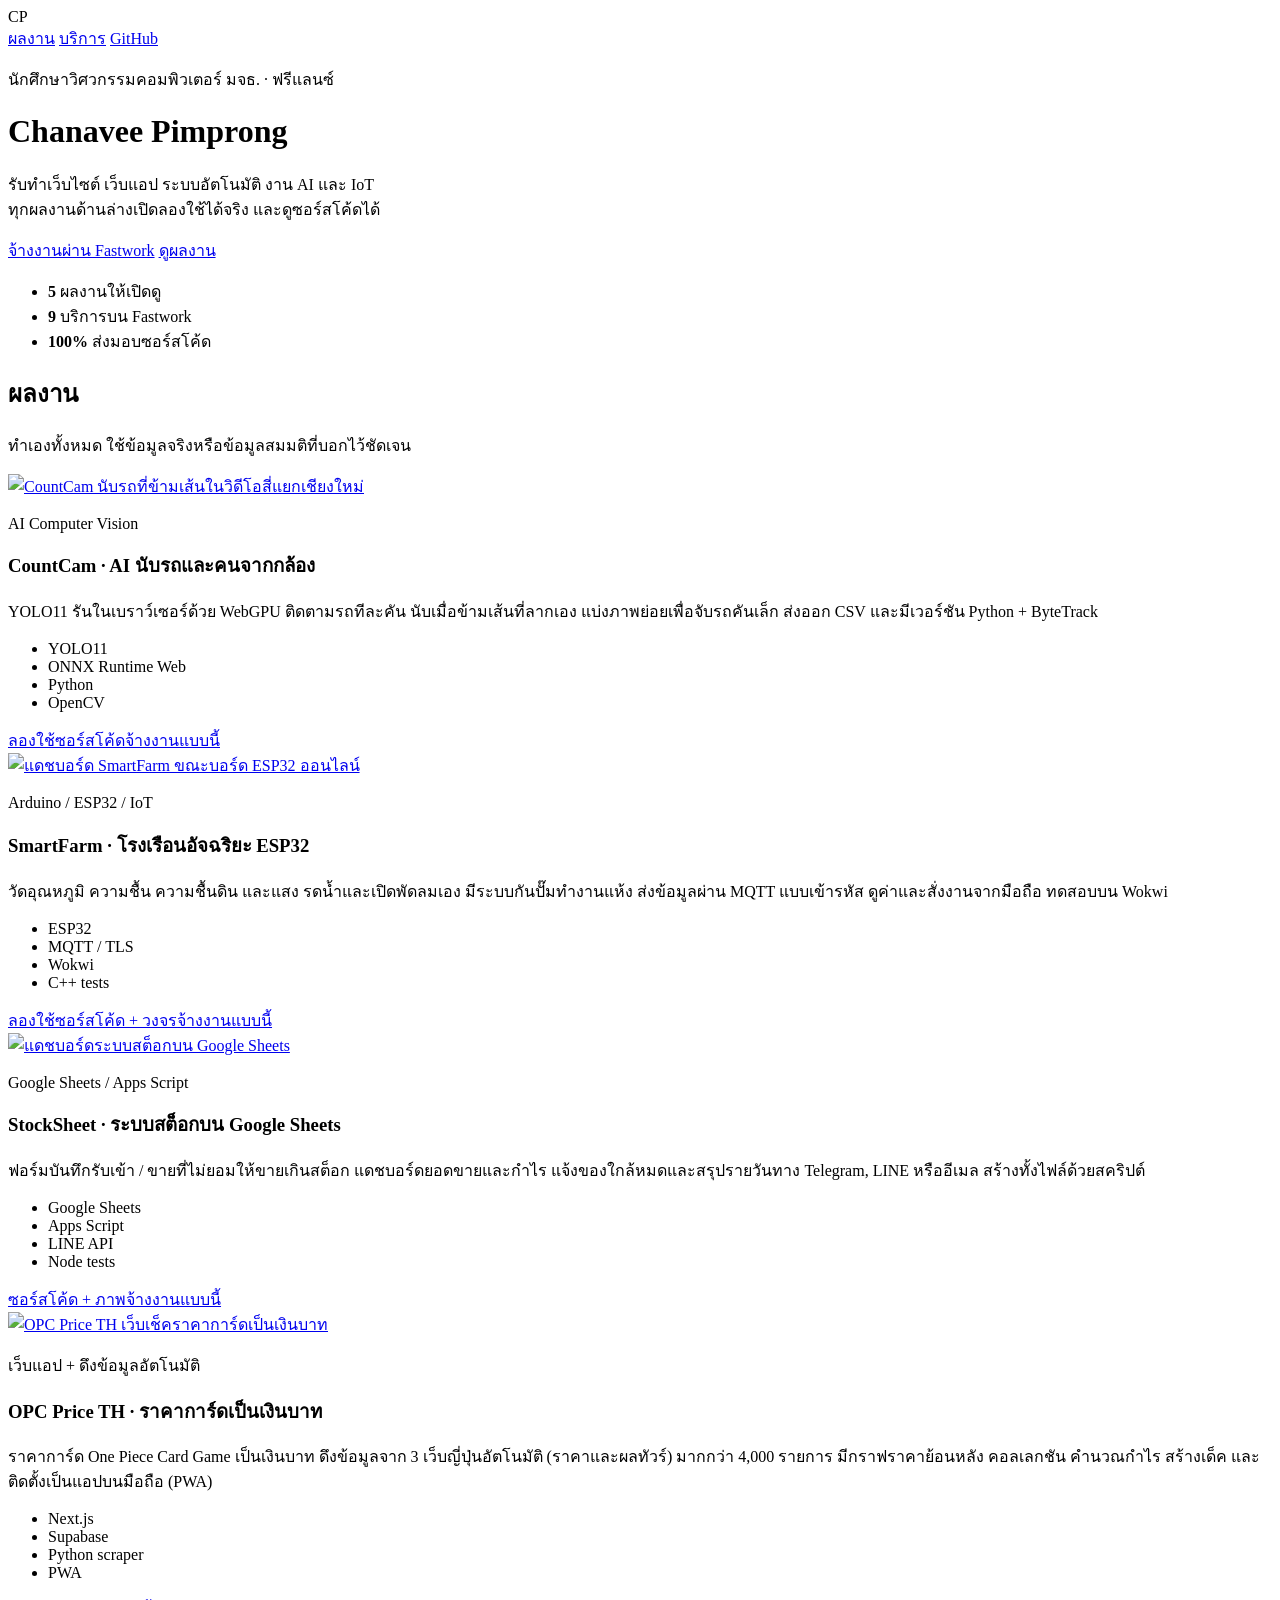
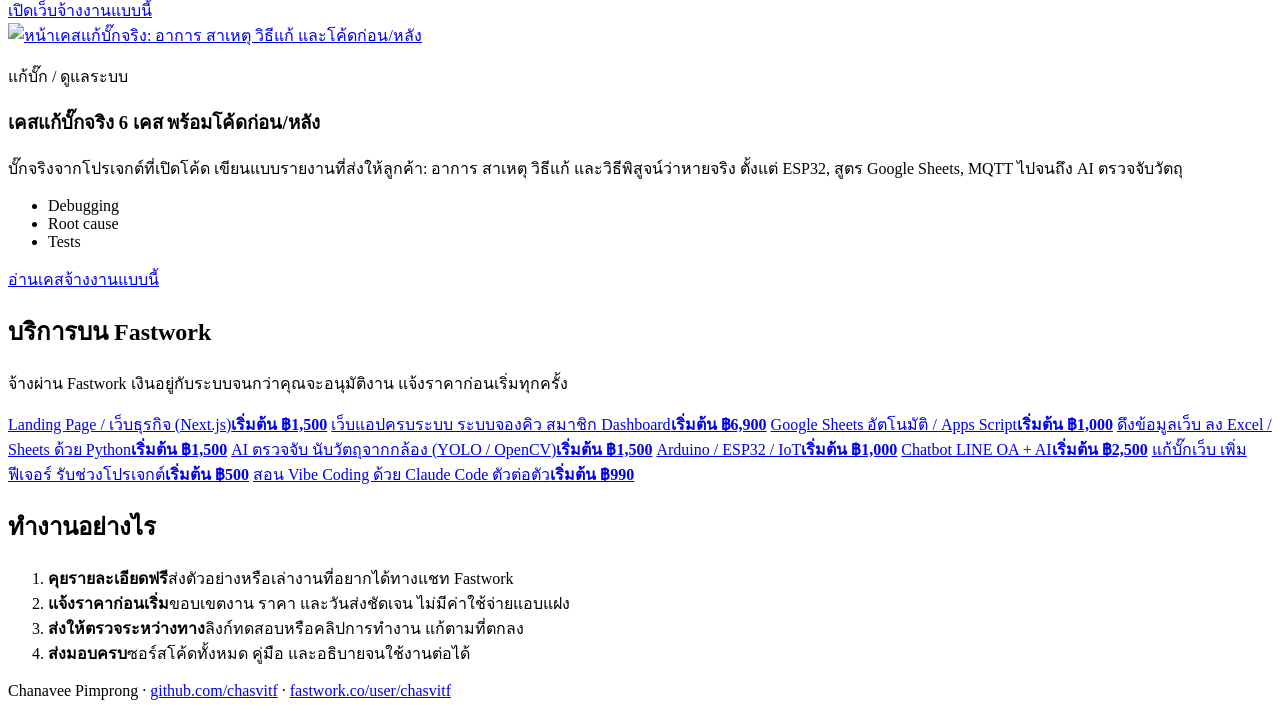
==== public/index.html @ d91d9ee7 "Bug-fix case studies page (6 real cases with before/after code) Co-Authored-By: Claude Opus 5.5 <nor" ====
<!doctype html>
<html lang="th">
<head>
  <meta charset="utf-8">
  <meta name="viewport" content="width=device-width, initial-scale=1">
  <title>Chanavee Pimprong · รับทำเว็บ ระบบอัตโนมัติ AI และ IoT</title>
  <meta name="description" content="ผลงานของ Chanavee Pimprong นักศึกษาวิศวกรรมคอมพิวเตอร์ มจธ. รับทำเว็บไซต์ เว็บแอป Google Sheets อัตโนมัติ ดึงข้อมูลเว็บ AI ตรวจจับวัตถุ และ IoT ESP32 ทุกชิ้นเปิดลองใช้และดูโค้ดได้จริง">
  <meta name="author" content="Chanavee Pimprong">
  <link rel="canonical" href="https://chanavee.vercel.app/">
  <meta name="theme-color" content="#0f172a">
  <meta property="og:type" content="profile">
  <meta property="og:title" content="Chanavee Pimprong · ผลงานเว็บ ระบบอัตโนมัติ AI และ IoT">
  <meta property="og:description" content="ผลงานที่เปิดลองใช้และดูโค้ดได้จริง พร้อมบริการรับทำผ่าน Fastwork">
  <meta property="og:url" content="https://chanavee.vercel.app/">
  <meta property="og:image" content="https://chanavee.vercel.app/og.jpg">
  <meta name="twitter:card" content="summary_large_image">
  <link rel="icon" href="/favicon.svg" type="image/svg+xml">
  <link rel="preconnect" href="https://fonts.googleapis.com">
  <link rel="preconnect" href="https://fonts.gstatic.com" crossorigin>
  <link href="https://fonts.googleapis.com/css2?family=Anuphan:wght@400;500;600;700&family=JetBrains+Mono:wght@500&display=swap" rel="stylesheet">
  <link rel="stylesheet" href="/style.css">
  <script type="application/ld+json">
  {
    "@context": "https://schema.org",
    "@type": "Person",
    "name": "Chanavee Pimprong",
    "alternateName": "chasvitf",
    "url": "https://chanavee.vercel.app/",
    "jobTitle": "Freelance developer: web apps, automation, AI vision and IoT",
    "affiliation": { "@type": "CollegeOrUniversity", "name": "King Mongkut's University of Technology Thonburi (KMUTT)" },
    "knowsAbout": ["Next.js", "Python", "Google Apps Script", "Web scraping", "Computer vision", "YOLO", "ESP32", "MQTT"],
    "sameAs": ["https://github.com/chasvitf", "https://fastwork.co/user/chasvitf"]
  }
  </script>
</head>
<body>
  <header class="hero">
    <nav class="top">
      <span class="mark">CP</span>
      <div class="links">
        <a href="#work">ผลงาน</a>
        <a href="#services">บริการ</a>
        <a href="https://github.com/chasvitf" target="_blank" rel="noopener">GitHub</a>
      </div>
    </nav>
    <div class="intro">
      <p class="kicker">นักศึกษาวิศวกรรมคอมพิวเตอร์ มจธ. · ฟรีแลนซ์</p>
      <h1>Chanavee Pimprong</h1>
      <p class="lead">รับทำเว็บไซต์ เว็บแอป ระบบอัตโนมัติ งาน AI และ IoT<br>ทุกผลงานด้านล่างเปิดลองใช้ได้จริง และดูซอร์สโค้ดได้</p>
      <div class="cta">
        <a class="btn primary" href="https://fastwork.co/user/chasvitf" target="_blank" rel="noopener">จ้างงานผ่าน Fastwork</a>
        <a class="btn" href="#work">ดูผลงาน</a>
      </div>
      <ul class="facts">
        <li><b>5</b> ผลงานให้เปิดดู</li>
        <li><b>9</b> บริการบน Fastwork</li>
        <li><b>100%</b> ส่งมอบซอร์สโค้ด</li>
      </ul>
    </div>
  </header>

  <main>
    <section id="work">
      <h2>ผลงาน</h2>
      <p class="sub">ทำเองทั้งหมด ใช้ข้อมูลจริงหรือข้อมูลสมมติที่บอกไว้ชัดเจน</p>
      <div class="grid">
        <article class="card">
          <a class="shot" href="https://countcam-th.vercel.app" target="_blank" rel="noopener"><img src="/img/countcam.jpg" alt="CountCam นับรถที่ข้ามเส้นในวิดีโอสี่แยกเชียงใหม่" loading="lazy"></a>
          <div class="body">
            <p class="tag">AI Computer Vision</p>
            <h3>CountCam · AI นับรถและคนจากกล้อง</h3>
            <p>YOLO11 รันในเบราว์เซอร์ด้วย WebGPU ติดตามรถทีละคัน นับเมื่อข้ามเส้นที่ลากเอง แบ่งภาพย่อยเพื่อจับรถคันเล็ก ส่งออก CSV และมีเวอร์ชัน Python + ByteTrack</p>
            <ul class="chips"><li>YOLO11</li><li>ONNX Runtime Web</li><li>Python</li><li>OpenCV</li></ul>
            <div class="actions"><a href="https://countcam-th.vercel.app" target="_blank" rel="noopener">ลองใช้</a><a href="https://github.com/chasvitf/countcam" target="_blank" rel="noopener">ซอร์สโค้ด</a><a href="https://fastwork.co/user/chasvitf/data-science-76171719" target="_blank" rel="noopener">จ้างงานแบบนี้</a></div>
          </div>
        </article>
        <article class="card">
          <a class="shot" href="https://smartfarm-th.vercel.app" target="_blank" rel="noopener"><img src="/img/smartfarm.jpg" alt="แดชบอร์ด SmartFarm ขณะบอร์ด ESP32 ออนไลน์" loading="lazy"></a>
          <div class="body">
            <p class="tag">Arduino / ESP32 / IoT</p>
            <h3>SmartFarm · โรงเรือนอัจฉริยะ ESP32</h3>
            <p>วัดอุณหภูมิ ความชื้น ความชื้นดิน และแสง รดน้ำและเปิดพัดลมเอง มีระบบกันปั๊มทำงานแห้ง ส่งข้อมูลผ่าน MQTT แบบเข้ารหัส ดูค่าและสั่งงานจากมือถือ ทดสอบบน Wokwi</p>
            <ul class="chips"><li>ESP32</li><li>MQTT / TLS</li><li>Wokwi</li><li>C++ tests</li></ul>
            <div class="actions"><a href="https://smartfarm-th.vercel.app" target="_blank" rel="noopener">ลองใช้</a><a href="https://github.com/chasvitf/smartfarm-iot" target="_blank" rel="noopener">ซอร์สโค้ด + วงจร</a><a href="https://fastwork.co/user/chasvitf/iot-13786561" target="_blank" rel="noopener">จ้างงานแบบนี้</a></div>
          </div>
        </article>
        <article class="card">
          <a class="shot" href="https://github.com/chasvitf/stocksheet" target="_blank" rel="noopener"><img src="/img/stocksheet.jpg" alt="แดชบอร์ดระบบสต็อกบน Google Sheets" loading="lazy"></a>
          <div class="body">
            <p class="tag">Google Sheets / Apps Script</p>
            <h3>StockSheet · ระบบสต็อกบน Google Sheets</h3>
            <p>ฟอร์มบันทึกรับเข้า / ขายที่ไม่ยอมให้ขายเกินสต็อก แดชบอร์ดยอดขายและกำไร แจ้งของใกล้หมดและสรุปรายวันทาง Telegram, LINE หรืออีเมล สร้างทั้งไฟล์ด้วยสคริปต์</p>
            <ul class="chips"><li>Google Sheets</li><li>Apps Script</li><li>LINE API</li><li>Node tests</li></ul>
            <div class="actions"><a href="https://github.com/chasvitf/stocksheet" target="_blank" rel="noopener">ซอร์สโค้ด + ภาพ</a><a href="https://fastwork.co/user/chasvitf/rpa-41161694" target="_blank" rel="noopener">จ้างงานแบบนี้</a></div>
          </div>
        </article>
        <article class="card">
          <a class="shot" href="https://opcprice.vercel.app" target="_blank" rel="noopener"><img src="/img/opcprice.jpg" alt="OPC Price TH เว็บเช็คราคาการ์ดเป็นเงินบาท" loading="lazy"></a>
          <div class="body">
            <p class="tag">เว็บแอป + ดึงข้อมูลอัตโนมัติ</p>
            <h3>OPC Price TH · ราคาการ์ดเป็นเงินบาท</h3>
            <p>ราคาการ์ด One Piece Card Game เป็นเงินบาท ดึงข้อมูลจาก 3 เว็บญี่ปุ่นอัตโนมัติ (ราคาและผลทัวร์) มากกว่า 4,000 รายการ มีกราฟราคาย้อนหลัง คอลเลกชัน คำนวณกำไร สร้างเด็ค และติดตั้งเป็นแอปบนมือถือ (PWA)</p>
            <ul class="chips"><li>Next.js</li><li>Supabase</li><li>Python scraper</li><li>PWA</li></ul>
            <div class="actions"><a href="https://opcprice.vercel.app" target="_blank" rel="noopener">เปิดเว็บ</a><a href="https://fastwork.co/user/chasvitf/web-development-26274679" target="_blank" rel="noopener">จ้างงานแบบนี้</a></div>
          </div>
        </article>
        <article class="card">
          <a class="shot" href="/bugfixes.html"><img src="/img/bugfixes.jpg" alt="หน้าเคสแก้บั๊กจริง: อาการ สาเหตุ วิธีแก้ และโค้ดก่อน/หลัง" loading="lazy"></a>
          <div class="body">
            <p class="tag">แก้บั๊ก / ดูแลระบบ</p>
            <h3>เคสแก้บั๊กจริง 6 เคส พร้อมโค้ดก่อน/หลัง</h3>
            <p>บั๊กจริงจากโปรเจกต์ที่เปิดโค้ด เขียนแบบรายงานที่ส่งให้ลูกค้า: อาการ สาเหตุ วิธีแก้ และวิธีพิสูจน์ว่าหายจริง ตั้งแต่ ESP32, สูตร Google Sheets, MQTT ไปจนถึง AI ตรวจจับวัตถุ</p>
            <ul class="chips"><li>Debugging</li><li>Root cause</li><li>Tests</li></ul>
            <div class="actions"><a href="/bugfixes.html">อ่านเคส</a><a href="https://fastwork.co/user/chasvitf/it-solution-and-support-92012618" target="_blank" rel="noopener">จ้างงานแบบนี้</a></div>
          </div>
        </article>
      </div>
    </section>

    <section id="services">
      <h2>บริการบน Fastwork</h2>
      <p class="sub">จ้างผ่าน Fastwork เงินอยู่กับระบบจนกว่าคุณจะอนุมัติงาน แจ้งราคาก่อนเริ่มทุกครั้ง</p>
      <div class="services">
        <a href="https://fastwork.co/user/chasvitf/web-development-39307955" target="_blank" rel="noopener"><span>Landing Page / เว็บธุรกิจ (Next.js)</span><b>เริ่มต้น ฿1,500</b></a>
        <a href="https://fastwork.co/user/chasvitf/web-development-26274679" target="_blank" rel="noopener"><span>เว็บแอปครบระบบ ระบบจองคิว สมาชิก Dashboard</span><b>เริ่มต้น ฿6,900</b></a>
        <a href="https://fastwork.co/user/chasvitf/rpa-41161694" target="_blank" rel="noopener"><span>Google Sheets อัตโนมัติ / Apps Script</span><b>เริ่มต้น ฿1,000</b></a>
        <a href="https://fastwork.co/user/chasvitf/web-scraping-44359489" target="_blank" rel="noopener"><span>ดึงข้อมูลเว็บ ลง Excel / Sheets ด้วย Python</span><b>เริ่มต้น ฿1,500</b></a>
        <a href="https://fastwork.co/user/chasvitf/data-science-76171719" target="_blank" rel="noopener"><span>AI ตรวจจับ นับวัตถุจากกล้อง (YOLO / OpenCV)</span><b>เริ่มต้น ฿1,500</b></a>
        <a href="https://fastwork.co/user/chasvitf/iot-13786561" target="_blank" rel="noopener"><span>Arduino / ESP32 / IoT</span><b>เริ่มต้น ฿1,000</b></a>
        <a href="https://fastwork.co/user/chasvitf/chatbot-82649297" target="_blank" rel="noopener"><span>Chatbot LINE OA + AI</span><b>เริ่มต้น ฿2,500</b></a>
        <a href="https://fastwork.co/user/chasvitf/it-solution-and-support-92012618" target="_blank" rel="noopener"><span>แก้บั๊กเว็บ เพิ่มฟีเจอร์ รับช่วงโปรเจกต์</span><b>เริ่มต้น ฿500</b></a>
        <a href="https://fastwork.co/user/chasvitf/ai-course-68510198" target="_blank" rel="noopener"><span>สอน Vibe Coding ด้วย Claude Code ตัวต่อตัว</span><b>เริ่มต้น ฿990</b></a>
      </div>
    </section>

    <section class="how">
      <h2>ทำงานอย่างไร</h2>
      <ol>
        <li><b>คุยรายละเอียดฟรี</b><span>ส่งตัวอย่างหรือเล่างานที่อยากได้ทางแชท Fastwork</span></li>
        <li><b>แจ้งราคาก่อนเริ่ม</b><span>ขอบเขตงาน ราคา และวันส่งชัดเจน ไม่มีค่าใช้จ่ายแอบแฝง</span></li>
        <li><b>ส่งให้ตรวจระหว่างทาง</b><span>ลิงก์ทดสอบหรือคลิปการทำงาน แก้ตามที่ตกลง</span></li>
        <li><b>ส่งมอบครบ</b><span>ซอร์สโค้ดทั้งหมด คู่มือ และอธิบายจนใช้งานต่อได้</span></li>
      </ol>
    </section>
  </main>

  <footer>
    <p>Chanavee Pimprong · <a href="https://github.com/chasvitf" target="_blank" rel="noopener">github.com/chasvitf</a> · <a href="https://fastwork.co/user/chasvitf" target="_blank" rel="noopener">fastwork.co/user/chasvitf</a></p>
  </footer>
</body>
</html>
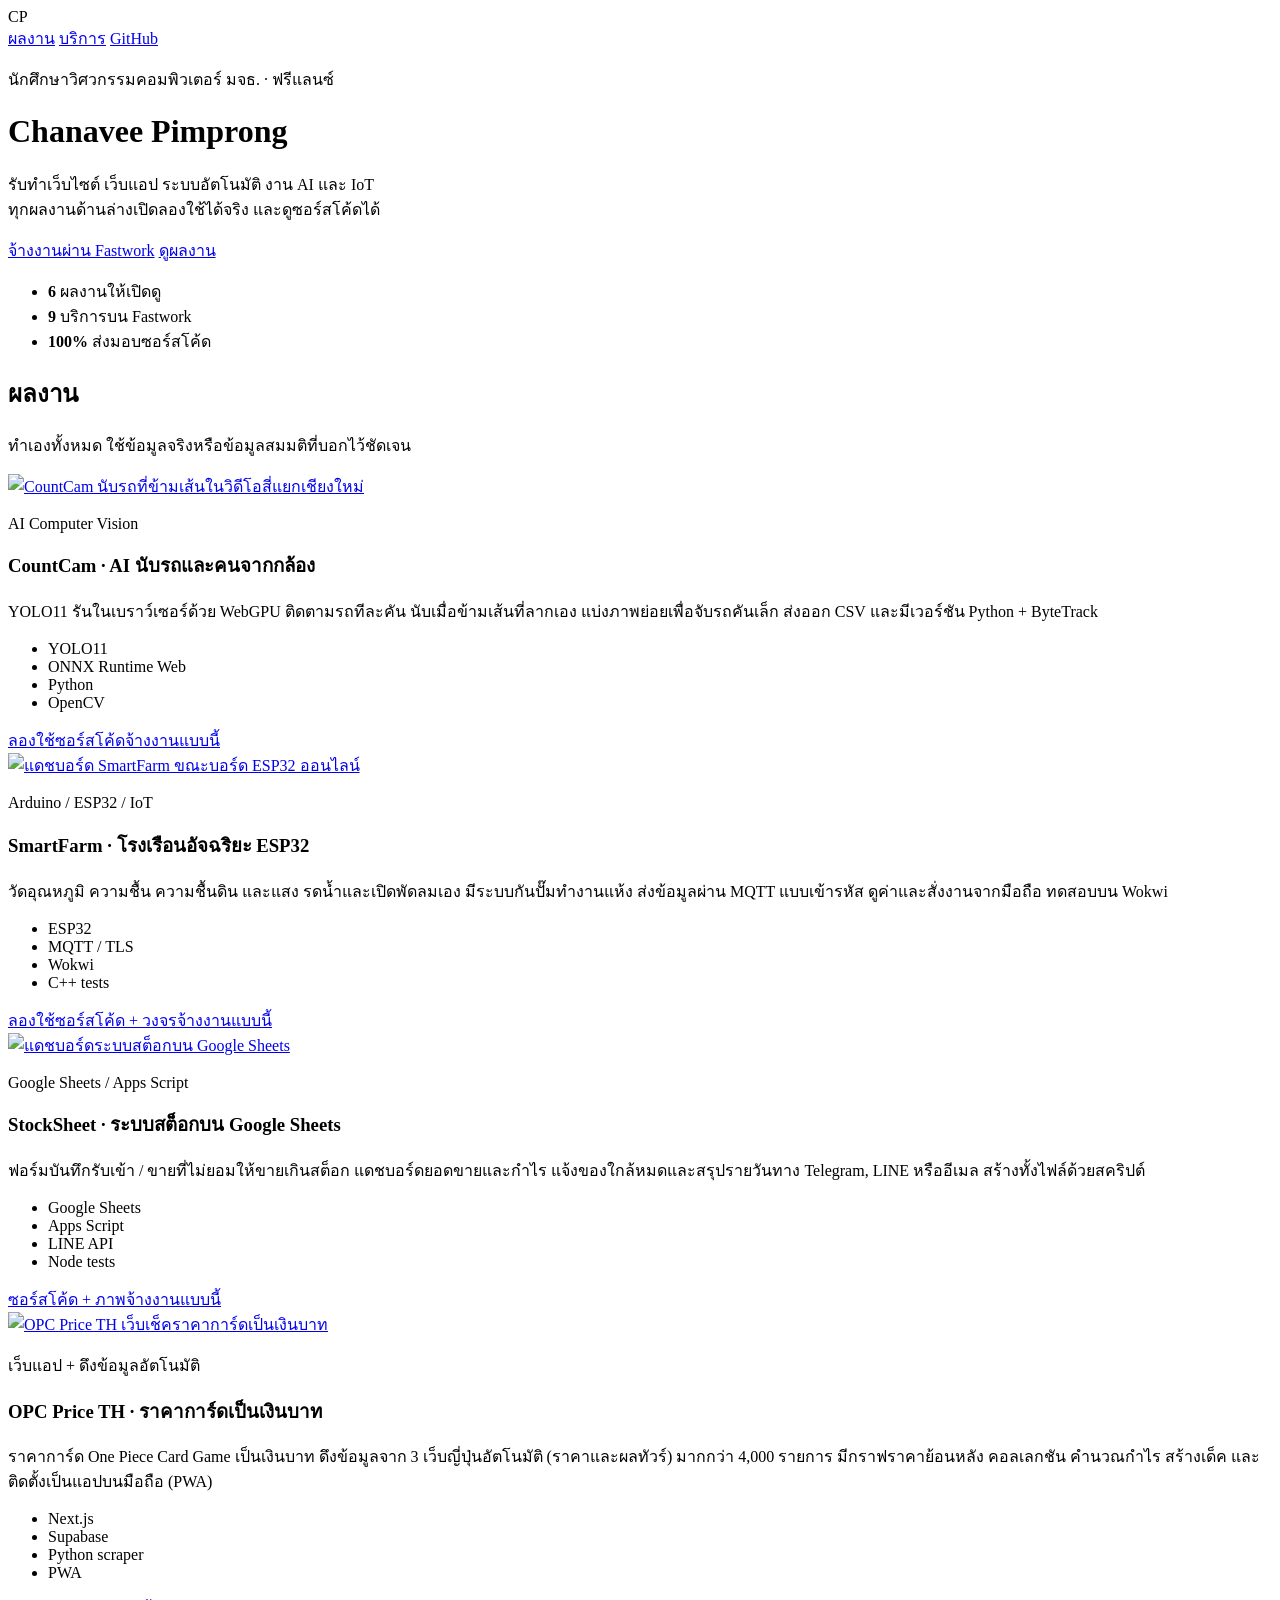
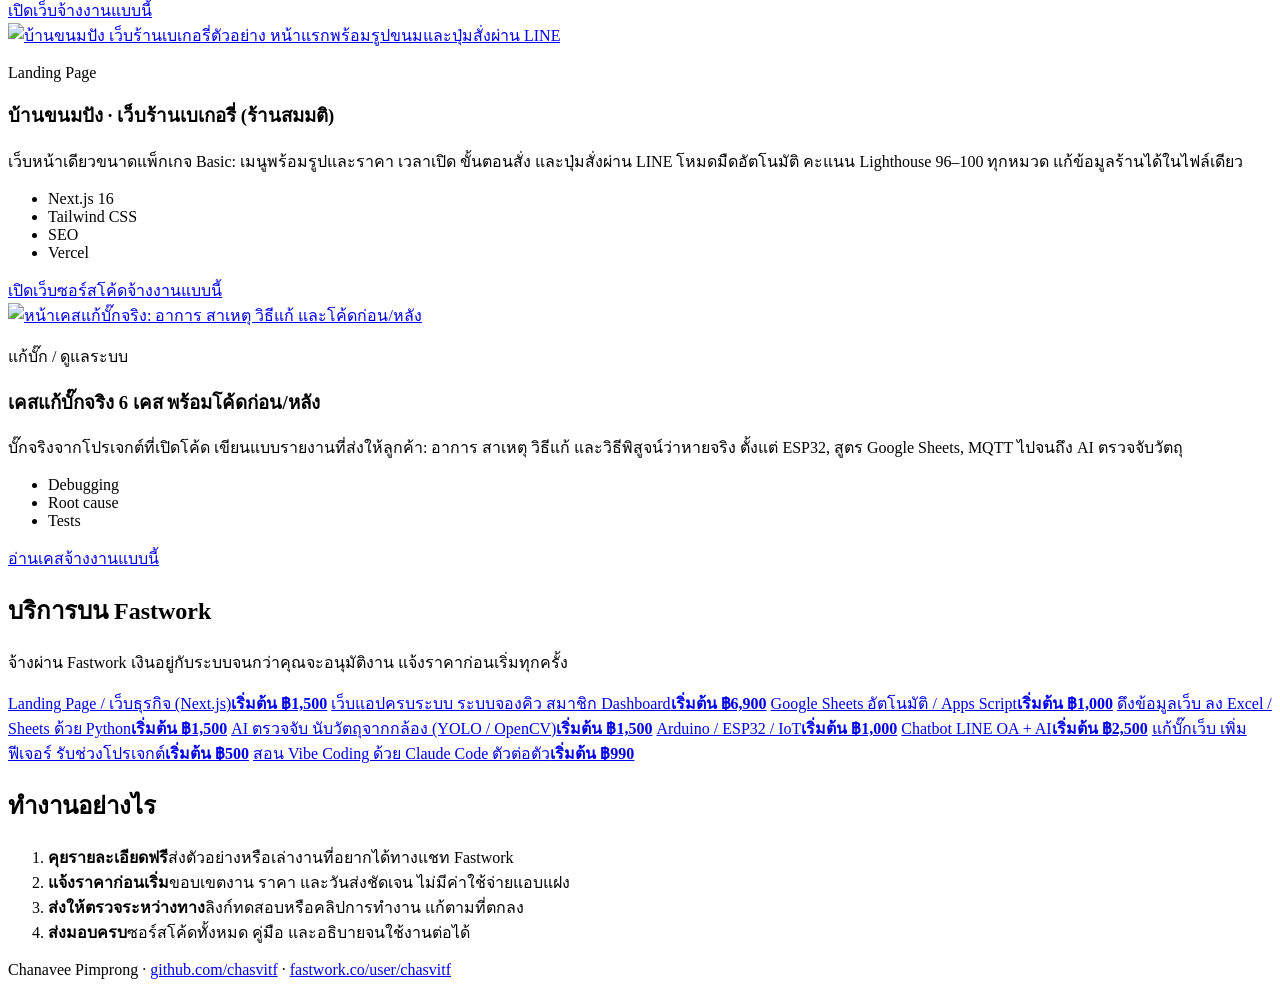
==== commit a7ed3b59: "Add บ้านขนมปัง landing page card (6 projects) Co-Authored-By: Claude Opus 5.5 <noreply@anthropic.com" ====
--- a/public/index.html
+++ b/public/index.html
@@ -52,7 +52,7 @@
         <a class="btn" href="#work">ดูผลงาน</a>
       </div>
       <ul class="facts">
-        <li><b>5</b> ผลงานให้เปิดดู</li>
+        <li><b>6</b> ผลงานให้เปิดดู</li>
         <li><b>9</b> บริการบน Fastwork</li>
         <li><b>100%</b> ส่งมอบซอร์สโค้ด</li>
       </ul>
@@ -105,13 +105,23 @@
           </div>
         </article>
         <article class="card">
-          <a class="shot" href="/bugfixes.html"><img src="/img/bugfixes.jpg" alt="หน้าเคสแก้บั๊กจริง: อาการ สาเหตุ วิธีแก้ และโค้ดก่อน/หลัง" loading="lazy"></a>
+          <a class="shot" href="https://baankanompang.vercel.app" target="_blank" rel="noopener"><img src="/img/bakery.jpg" alt="บ้านขนมปัง เว็บร้านเบเกอรี่ตัวอย่าง หน้าแรกพร้อมรูปขนมและปุ่มสั่งผ่าน LINE" loading="lazy"></a>
+          <div class="body">
+            <p class="tag">Landing Page</p>
+            <h3>บ้านขนมปัง · เว็บร้านเบเกอรี่ (ร้านสมมติ)</h3>
+            <p>เว็บหน้าเดียวขนาดแพ็กเกจ Basic: เมนูพร้อมรูปและราคา เวลาเปิด ขั้นตอนสั่ง และปุ่มสั่งผ่าน LINE โหมดมืดอัตโนมัติ คะแนน Lighthouse 96–100 ทุกหมวด แก้ข้อมูลร้านได้ในไฟล์เดียว</p>
+            <ul class="chips"><li>Next.js 16</li><li>Tailwind CSS</li><li>SEO</li><li>Vercel</li></ul>
+            <div class="actions"><a href="https://baankanompang.vercel.app" target="_blank" rel="noopener">เปิดเว็บ</a><a href="https://github.com/chasvitf/baankanompang" target="_blank" rel="noopener">ซอร์สโค้ด</a><a href="https://fastwork.co/user/chasvitf/web-development-39307955" target="_blank" rel="noopener">จ้างงานแบบนี้</a></div>
+          </div>
+        </article>
+        <article class="card">
+          <a class="shot" href="/bugfixes"><img src="/img/bugfixes.jpg" alt="หน้าเคสแก้บั๊กจริง: อาการ สาเหตุ วิธีแก้ และโค้ดก่อน/หลัง" loading="lazy"></a>
           <div class="body">
             <p class="tag">แก้บั๊ก / ดูแลระบบ</p>
             <h3>เคสแก้บั๊กจริง 6 เคส พร้อมโค้ดก่อน/หลัง</h3>
             <p>บั๊กจริงจากโปรเจกต์ที่เปิดโค้ด เขียนแบบรายงานที่ส่งให้ลูกค้า: อาการ สาเหตุ วิธีแก้ และวิธีพิสูจน์ว่าหายจริง ตั้งแต่ ESP32, สูตร Google Sheets, MQTT ไปจนถึง AI ตรวจจับวัตถุ</p>
             <ul class="chips"><li>Debugging</li><li>Root cause</li><li>Tests</li></ul>
-            <div class="actions"><a href="/bugfixes.html">อ่านเคส</a><a href="https://fastwork.co/user/chasvitf/it-solution-and-support-92012618" target="_blank" rel="noopener">จ้างงานแบบนี้</a></div>
+            <div class="actions"><a href="/bugfixes">อ่านเคส</a><a href="https://fastwork.co/user/chasvitf/it-solution-and-support-92012618" target="_blank" rel="noopener">จ้างงานแบบนี้</a></div>
           </div>
         </article>
       </div>
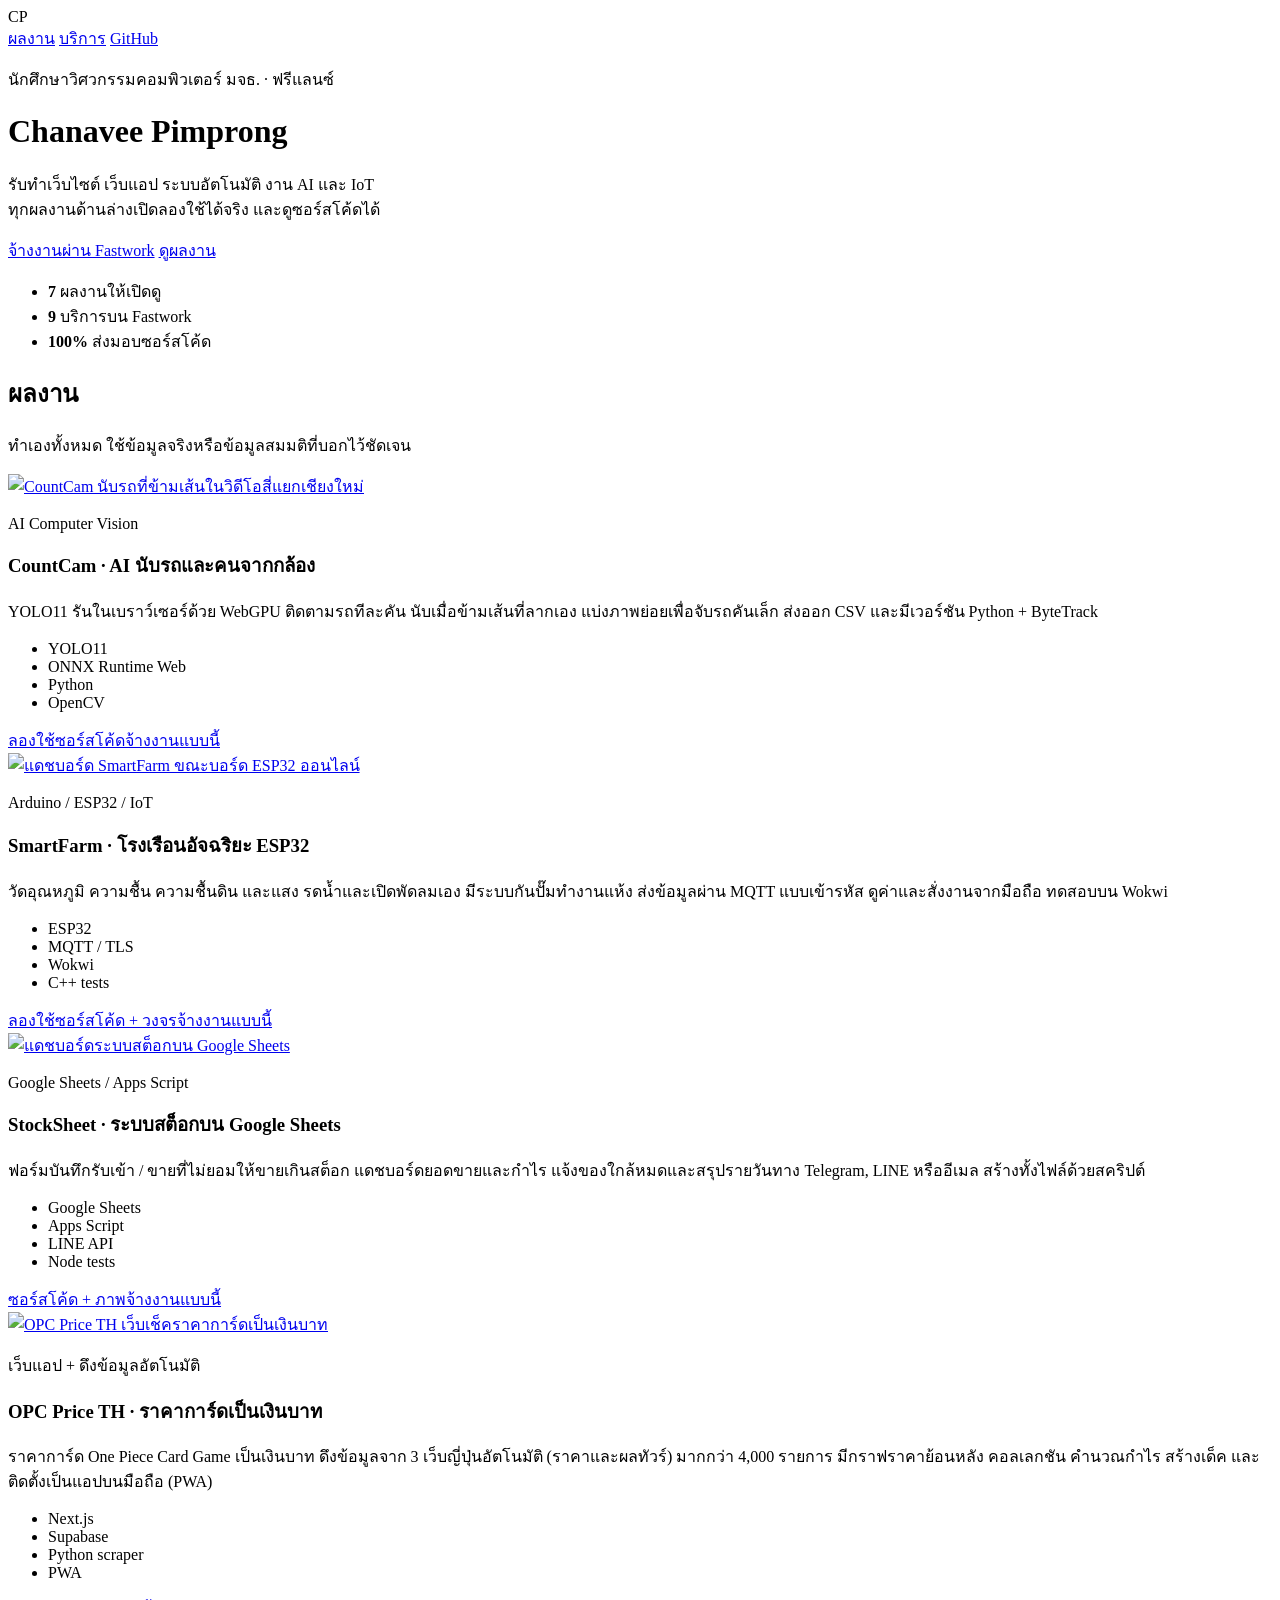
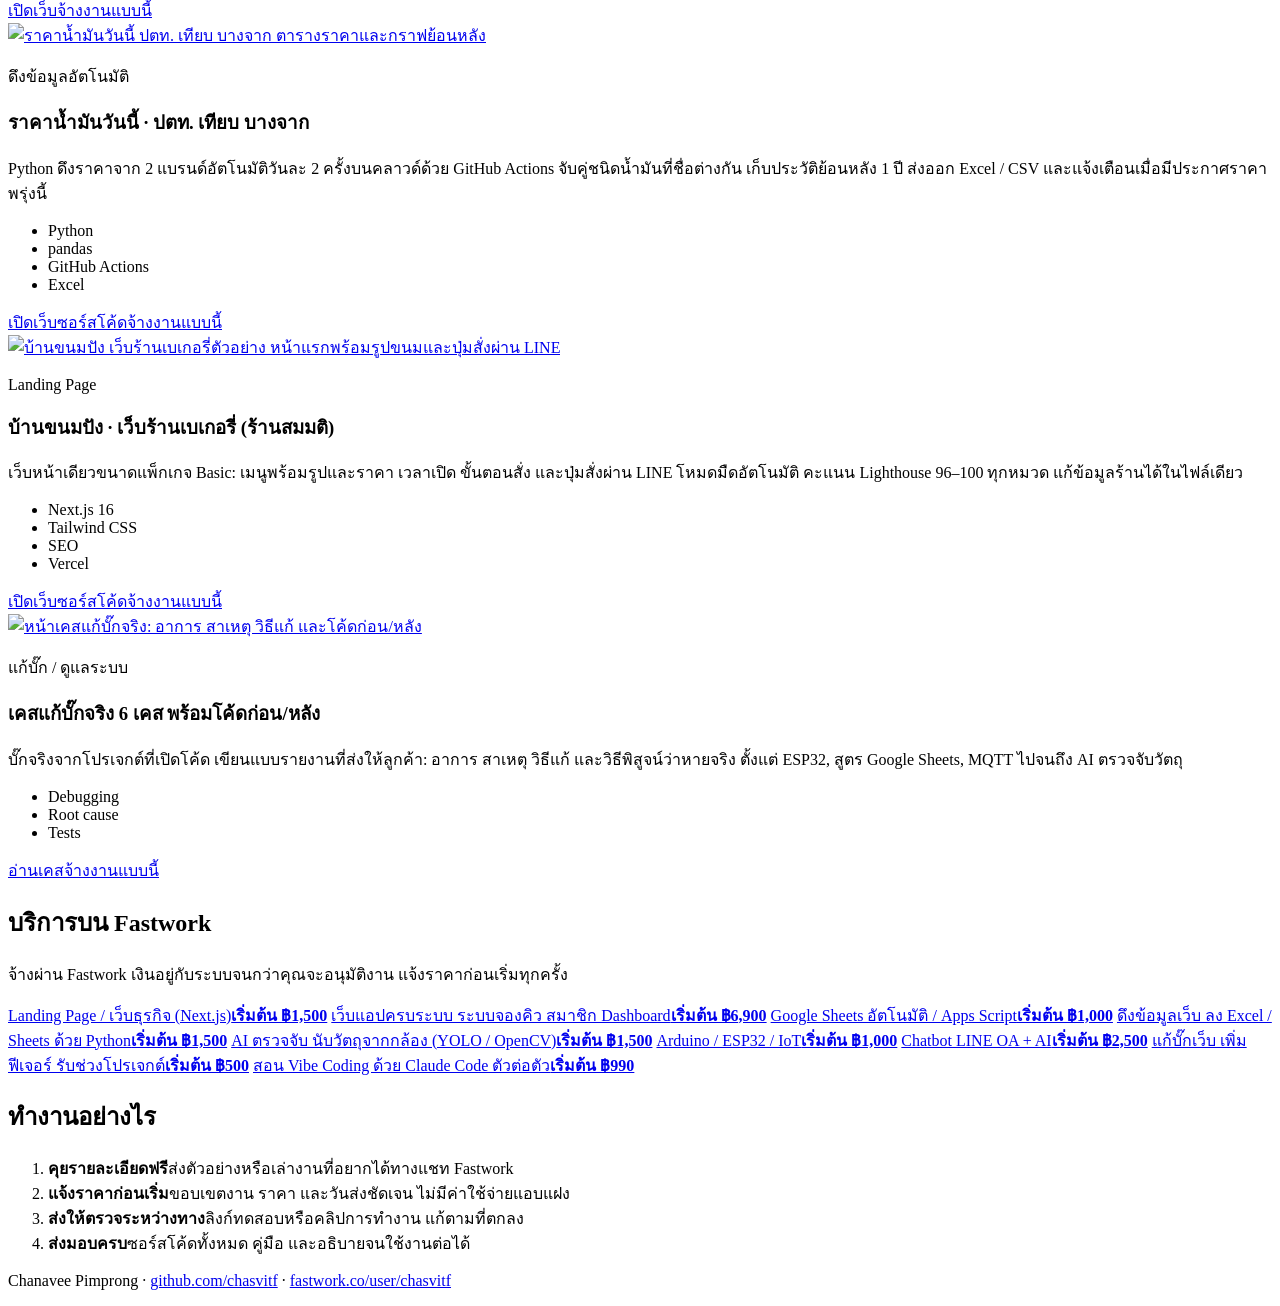
==== commit a06c83bb: "Add Thai oil prices card (7 projects) Co-Authored-By: Claude Opus 5.5 <noreply@anthropic.com>" ====
--- a/public/index.html
+++ b/public/index.html
@@ -52,7 +52,7 @@
         <a class="btn" href="#work">ดูผลงาน</a>
       </div>
       <ul class="facts">
-        <li><b>6</b> ผลงานให้เปิดดู</li>
+        <li><b>7</b> ผลงานให้เปิดดู</li>
         <li><b>9</b> บริการบน Fastwork</li>
         <li><b>100%</b> ส่งมอบซอร์สโค้ด</li>
       </ul>
@@ -102,6 +102,16 @@
             <p>ราคาการ์ด One Piece Card Game เป็นเงินบาท ดึงข้อมูลจาก 3 เว็บญี่ปุ่นอัตโนมัติ (ราคาและผลทัวร์) มากกว่า 4,000 รายการ มีกราฟราคาย้อนหลัง คอลเลกชัน คำนวณกำไร สร้างเด็ค และติดตั้งเป็นแอปบนมือถือ (PWA)</p>
             <ul class="chips"><li>Next.js</li><li>Supabase</li><li>Python scraper</li><li>PWA</li></ul>
             <div class="actions"><a href="https://opcprice.vercel.app" target="_blank" rel="noopener">เปิดเว็บ</a><a href="https://fastwork.co/user/chasvitf/web-development-26274679" target="_blank" rel="noopener">จ้างงานแบบนี้</a></div>
+          </div>
+        </article>
+        <article class="card">
+          <a class="shot" href="https://oilprice-th.vercel.app" target="_blank" rel="noopener"><img src="/img/oilprice-th.jpg" alt="ราคาน้ำมันวันนี้ ปตท. เทียบ บางจาก ตารางราคาและกราฟย้อนหลัง" loading="lazy"></a>
+          <div class="body">
+            <p class="tag">ดึงข้อมูลอัตโนมัติ</p>
+            <h3>ราคาน้ำมันวันนี้ · ปตท. เทียบ บางจาก</h3>
+            <p>Python ดึงราคาจาก 2 แบรนด์อัตโนมัติวันละ 2 ครั้งบนคลาวด์ด้วย GitHub Actions จับคู่ชนิดน้ำมันที่ชื่อต่างกัน เก็บประวัติย้อนหลัง 1 ปี ส่งออก Excel / CSV และแจ้งเตือนเมื่อมีประกาศราคาพรุ่งนี้</p>
+            <ul class="chips"><li>Python</li><li>pandas</li><li>GitHub Actions</li><li>Excel</li></ul>
+            <div class="actions"><a href="https://oilprice-th.vercel.app" target="_blank" rel="noopener">เปิดเว็บ</a><a href="https://github.com/chasvitf/thai-oil-prices" target="_blank" rel="noopener">ซอร์สโค้ด</a><a href="https://fastwork.co/user/chasvitf/web-scraping-44359489" target="_blank" rel="noopener">จ้างงานแบบนี้</a></div>
           </div>
         </article>
         <article class="card">
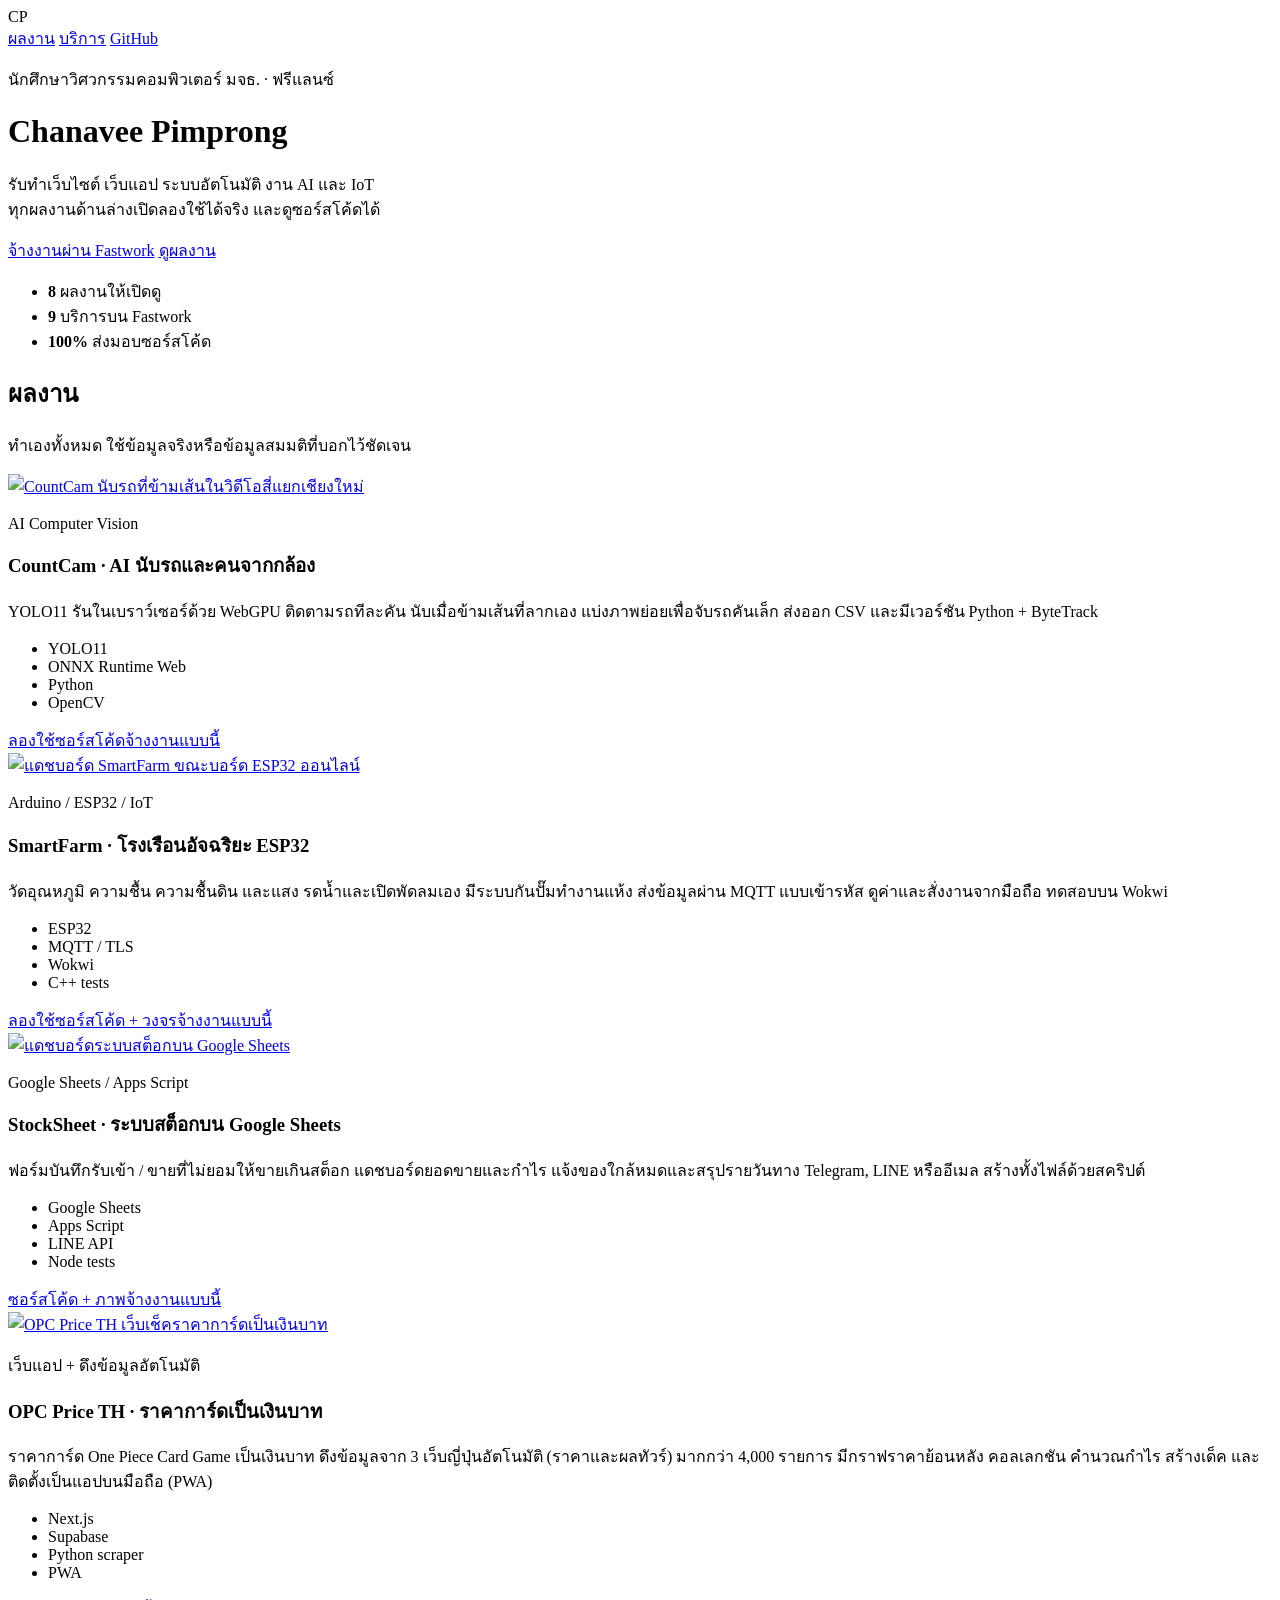
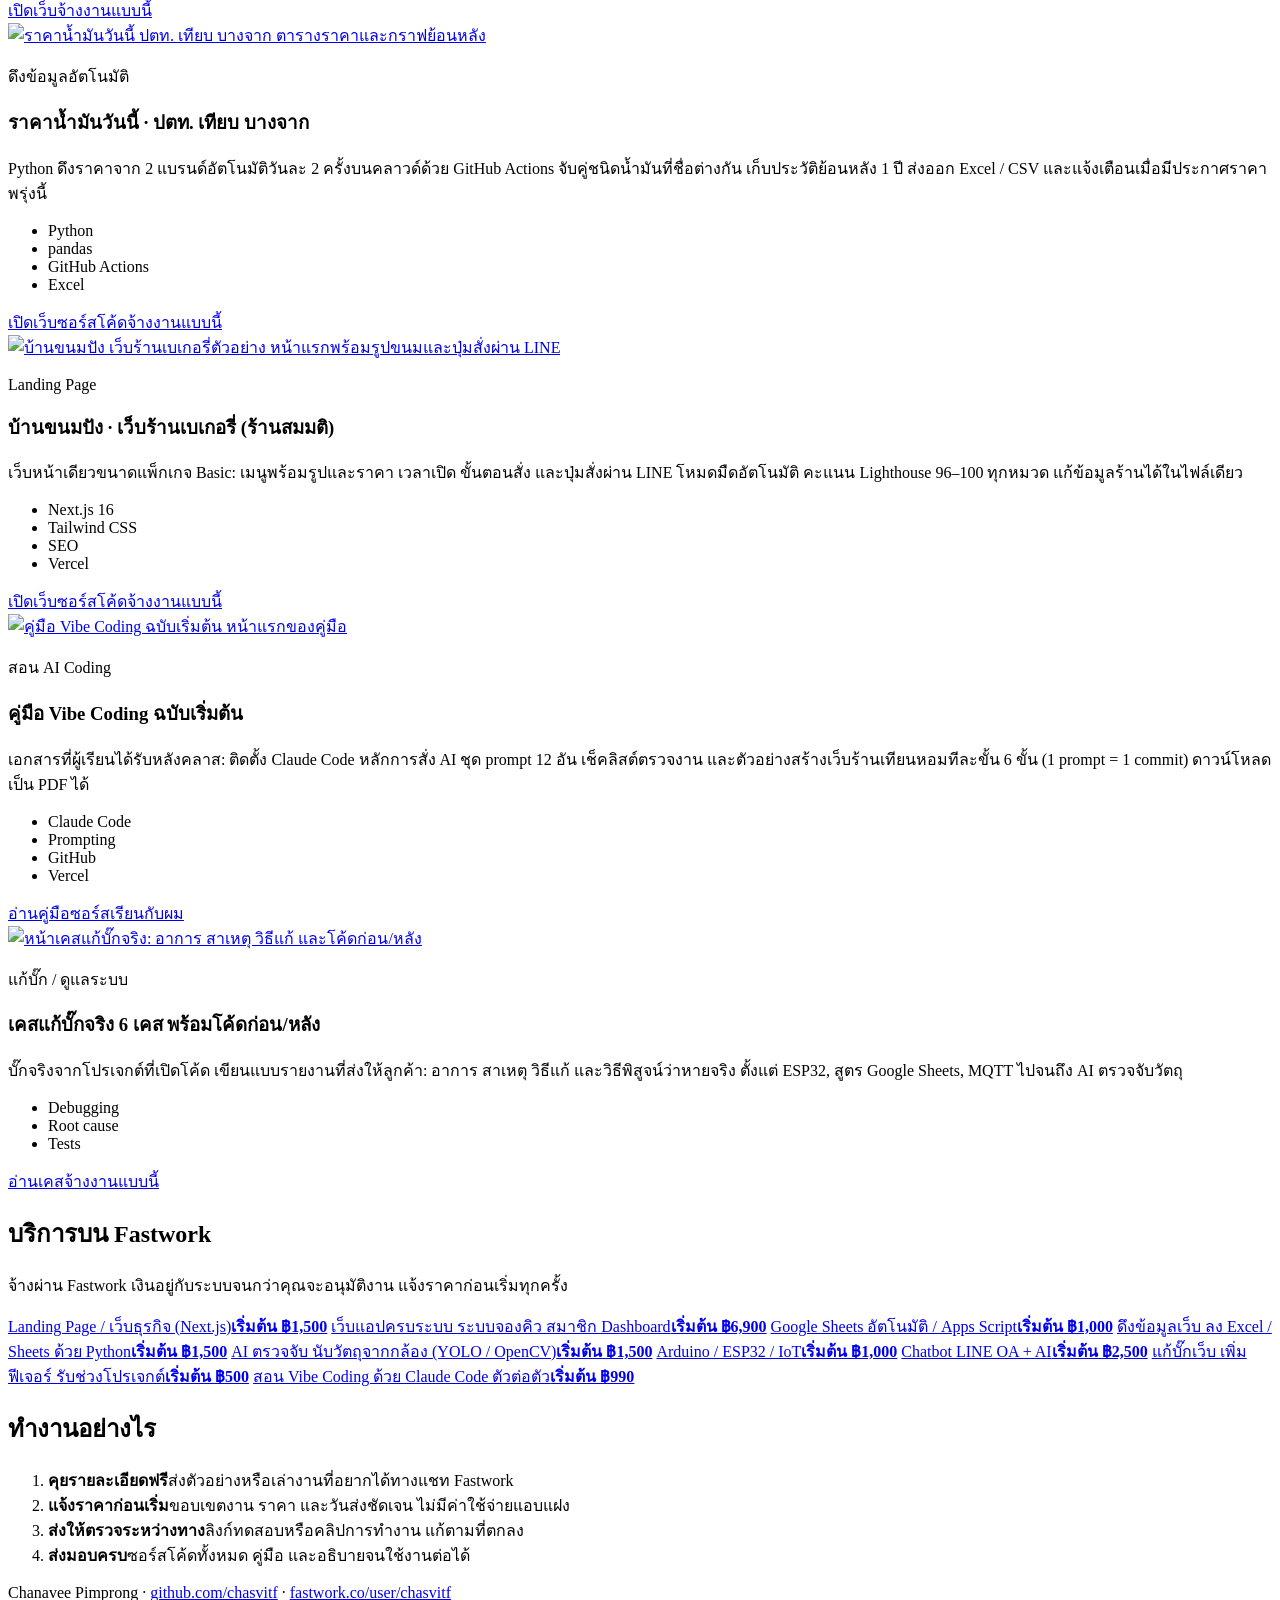
==== commit 11892761: "Add Vibe Coding kit card (8 projects) Co-Authored-By: Claude Opus 5.5 <noreply@anthropic.com>" ====
--- a/public/index.html
+++ b/public/index.html
@@ -52,7 +52,7 @@
         <a class="btn" href="#work">ดูผลงาน</a>
       </div>
       <ul class="facts">
-        <li><b>7</b> ผลงานให้เปิดดู</li>
+        <li><b>8</b> ผลงานให้เปิดดู</li>
         <li><b>9</b> บริการบน Fastwork</li>
         <li><b>100%</b> ส่งมอบซอร์สโค้ด</li>
       </ul>
@@ -125,6 +125,16 @@
           </div>
         </article>
         <article class="card">
+          <a class="shot" href="https://vibecoding-th.vercel.app" target="_blank" rel="noopener"><img src="/img/vibecoding.jpg" alt="คู่มือ Vibe Coding ฉบับเริ่มต้น หน้าแรกของคู่มือ" loading="lazy"></a>
+          <div class="body">
+            <p class="tag">สอน AI Coding</p>
+            <h3>คู่มือ Vibe Coding ฉบับเริ่มต้น</h3>
+            <p>เอกสารที่ผู้เรียนได้รับหลังคลาส: ติดตั้ง Claude Code หลักการสั่ง AI ชุด prompt 12 อัน เช็คลิสต์ตรวจงาน และตัวอย่างสร้างเว็บร้านเทียนหอมทีละขั้น 6 ขั้น (1 prompt = 1 commit) ดาวน์โหลดเป็น PDF ได้</p>
+            <ul class="chips"><li>Claude Code</li><li>Prompting</li><li>GitHub</li><li>Vercel</li></ul>
+            <div class="actions"><a href="https://vibecoding-th.vercel.app" target="_blank" rel="noopener">อ่านคู่มือ</a><a href="https://github.com/chasvitf/vibe-coding-kit" target="_blank" rel="noopener">ซอร์ส</a><a href="https://fastwork.co/user/chasvitf/ai-course-68510198" target="_blank" rel="noopener">เรียนกับผม</a></div>
+          </div>
+        </article>
+        <article class="card">
           <a class="shot" href="/bugfixes"><img src="/img/bugfixes.jpg" alt="หน้าเคสแก้บั๊กจริง: อาการ สาเหตุ วิธีแก้ และโค้ดก่อน/หลัง" loading="lazy"></a>
           <div class="body">
             <p class="tag">แก้บั๊ก / ดูแลระบบ</p>
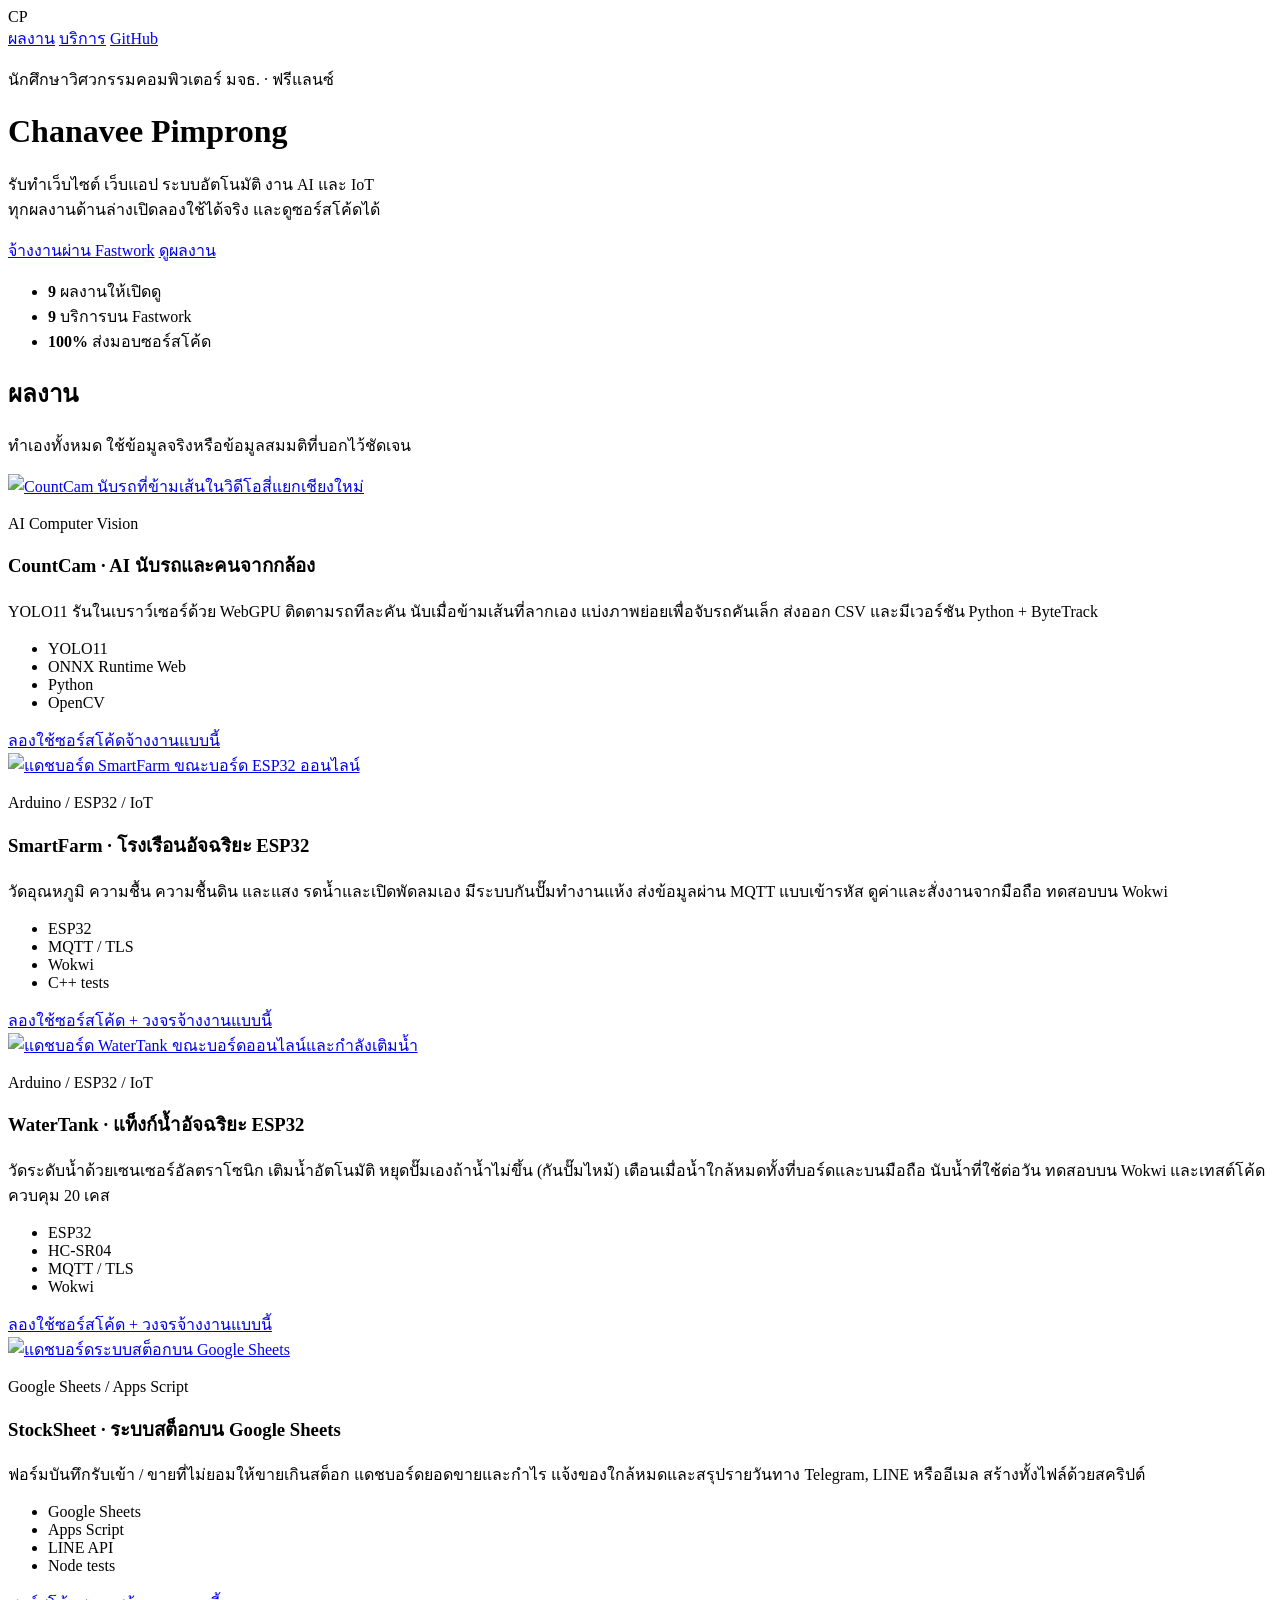
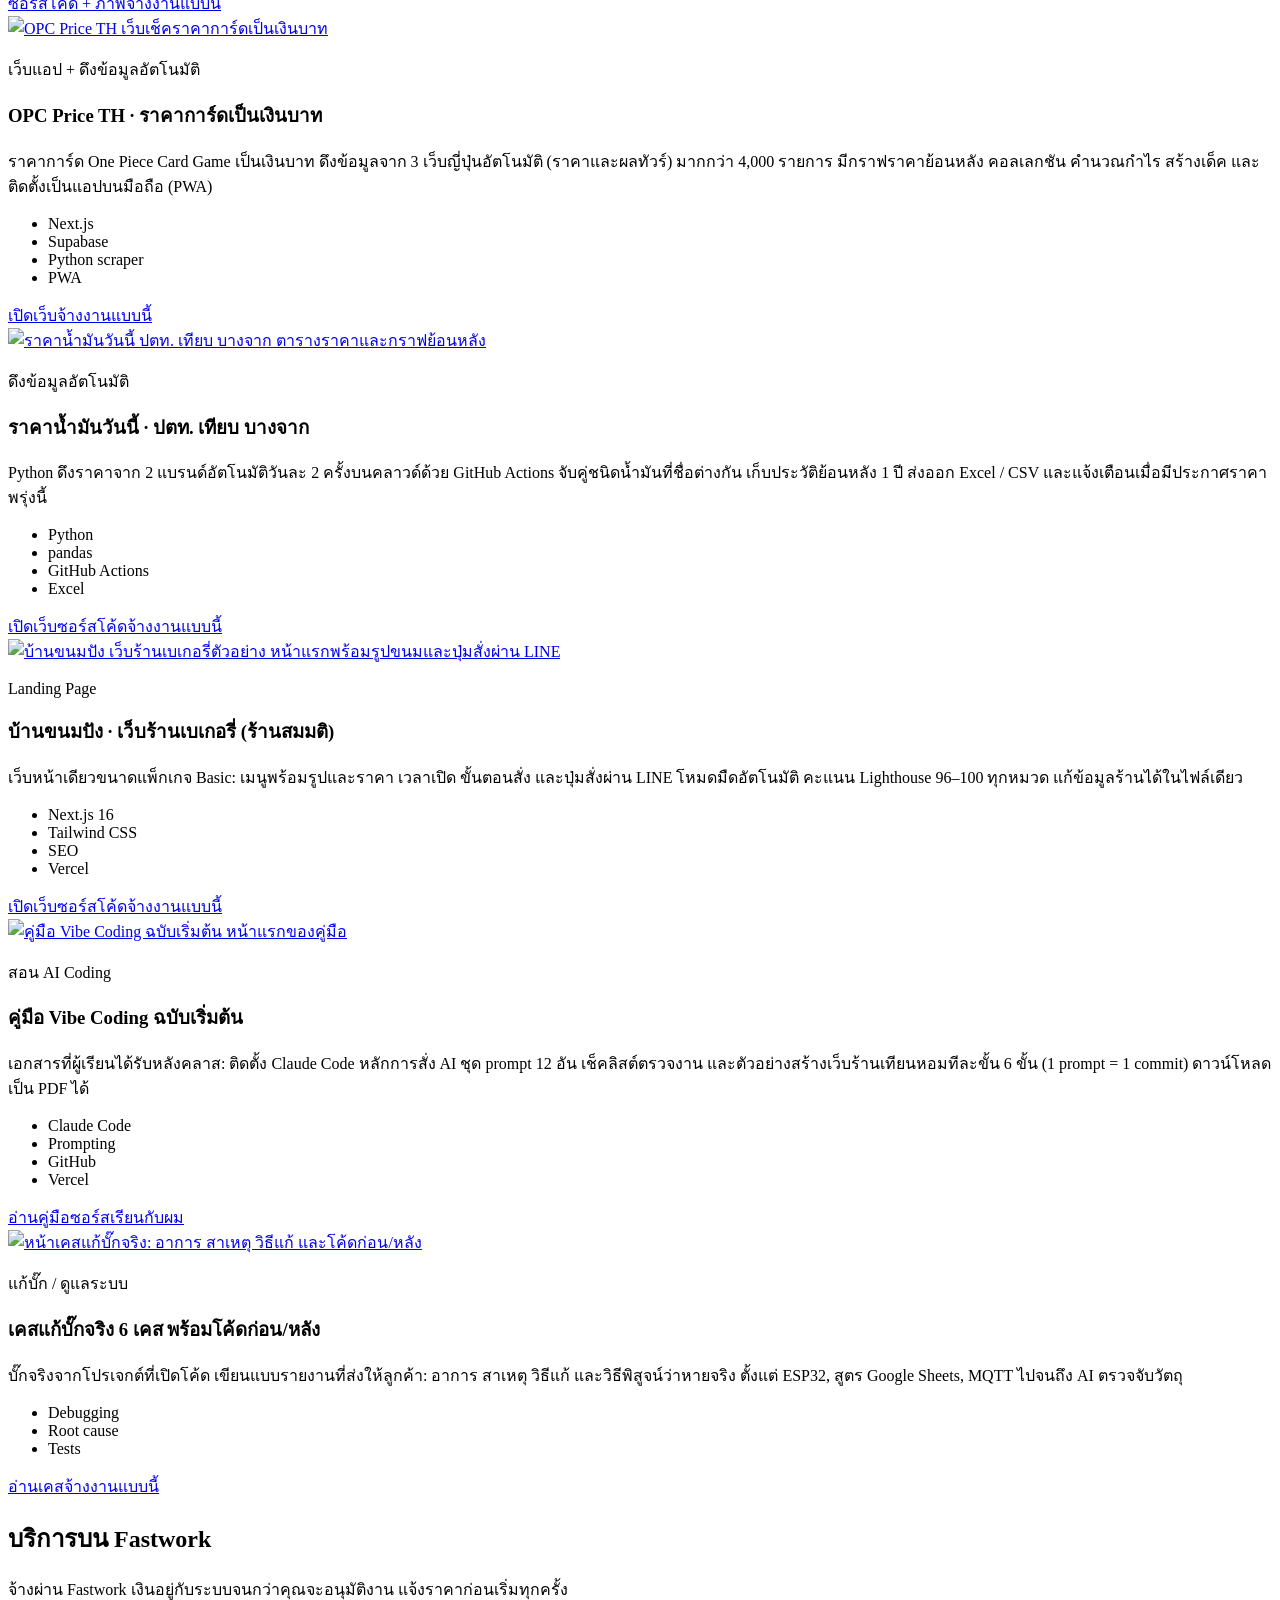
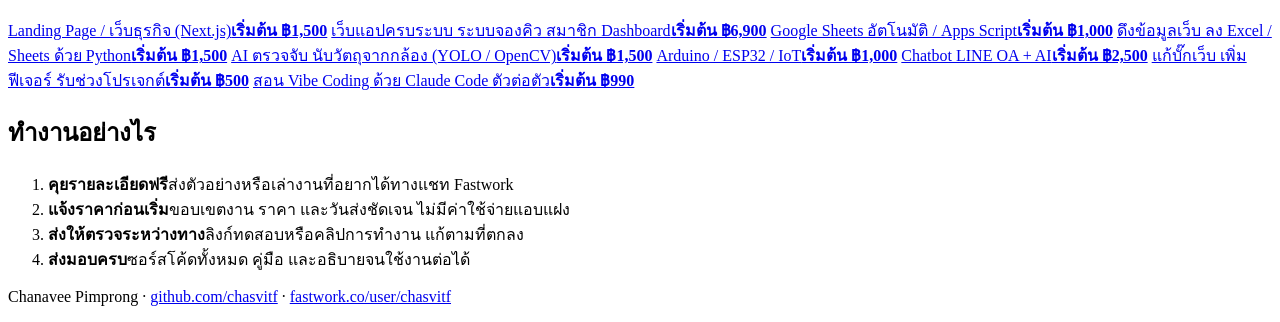
==== commit 5c686231: "Add WaterTank card (9 projects)" ====
--- a/public/index.html
+++ b/public/index.html
@@ -52,7 +52,7 @@
         <a class="btn" href="#work">ดูผลงาน</a>
       </div>
       <ul class="facts">
-        <li><b>8</b> ผลงานให้เปิดดู</li>
+        <li><b>9</b> ผลงานให้เปิดดู</li>
         <li><b>9</b> บริการบน Fastwork</li>
         <li><b>100%</b> ส่งมอบซอร์สโค้ด</li>
       </ul>
@@ -82,6 +82,16 @@
             <p>วัดอุณหภูมิ ความชื้น ความชื้นดิน และแสง รดน้ำและเปิดพัดลมเอง มีระบบกันปั๊มทำงานแห้ง ส่งข้อมูลผ่าน MQTT แบบเข้ารหัส ดูค่าและสั่งงานจากมือถือ ทดสอบบน Wokwi</p>
             <ul class="chips"><li>ESP32</li><li>MQTT / TLS</li><li>Wokwi</li><li>C++ tests</li></ul>
             <div class="actions"><a href="https://smartfarm-th.vercel.app" target="_blank" rel="noopener">ลองใช้</a><a href="https://github.com/chasvitf/smartfarm-iot" target="_blank" rel="noopener">ซอร์สโค้ด + วงจร</a><a href="https://fastwork.co/user/chasvitf/iot-13786561" target="_blank" rel="noopener">จ้างงานแบบนี้</a></div>
+          </div>
+        </article>
+        <article class="card">
+          <a class="shot" href="https://watertank-th.vercel.app" target="_blank" rel="noopener"><img src="/img/watertank.jpg" alt="แดชบอร์ด WaterTank ขณะบอร์ดออนไลน์และกำลังเติมน้ำ" loading="lazy"></a>
+          <div class="body">
+            <p class="tag">Arduino / ESP32 / IoT</p>
+            <h3>WaterTank · แท็งก์น้ำอัจฉริยะ ESP32</h3>
+            <p>วัดระดับน้ำด้วยเซนเซอร์อัลตราโซนิก เติมน้ำอัตโนมัติ หยุดปั๊มเองถ้าน้ำไม่ขึ้น (กันปั๊มไหม้) เตือนเมื่อน้ำใกล้หมดทั้งที่บอร์ดและบนมือถือ นับน้ำที่ใช้ต่อวัน ทดสอบบน Wokwi และเทสต์โค้ดควบคุม 20 เคส</p>
+            <ul class="chips"><li>ESP32</li><li>HC-SR04</li><li>MQTT / TLS</li><li>Wokwi</li></ul>
+            <div class="actions"><a href="https://watertank-th.vercel.app" target="_blank" rel="noopener">ลองใช้</a><a href="https://github.com/chasvitf/watertank-iot" target="_blank" rel="noopener">ซอร์สโค้ด + วงจร</a><a href="https://fastwork.co/user/chasvitf/iot-13786561" target="_blank" rel="noopener">จ้างงานแบบนี้</a></div>
           </div>
         </article>
         <article class="card">
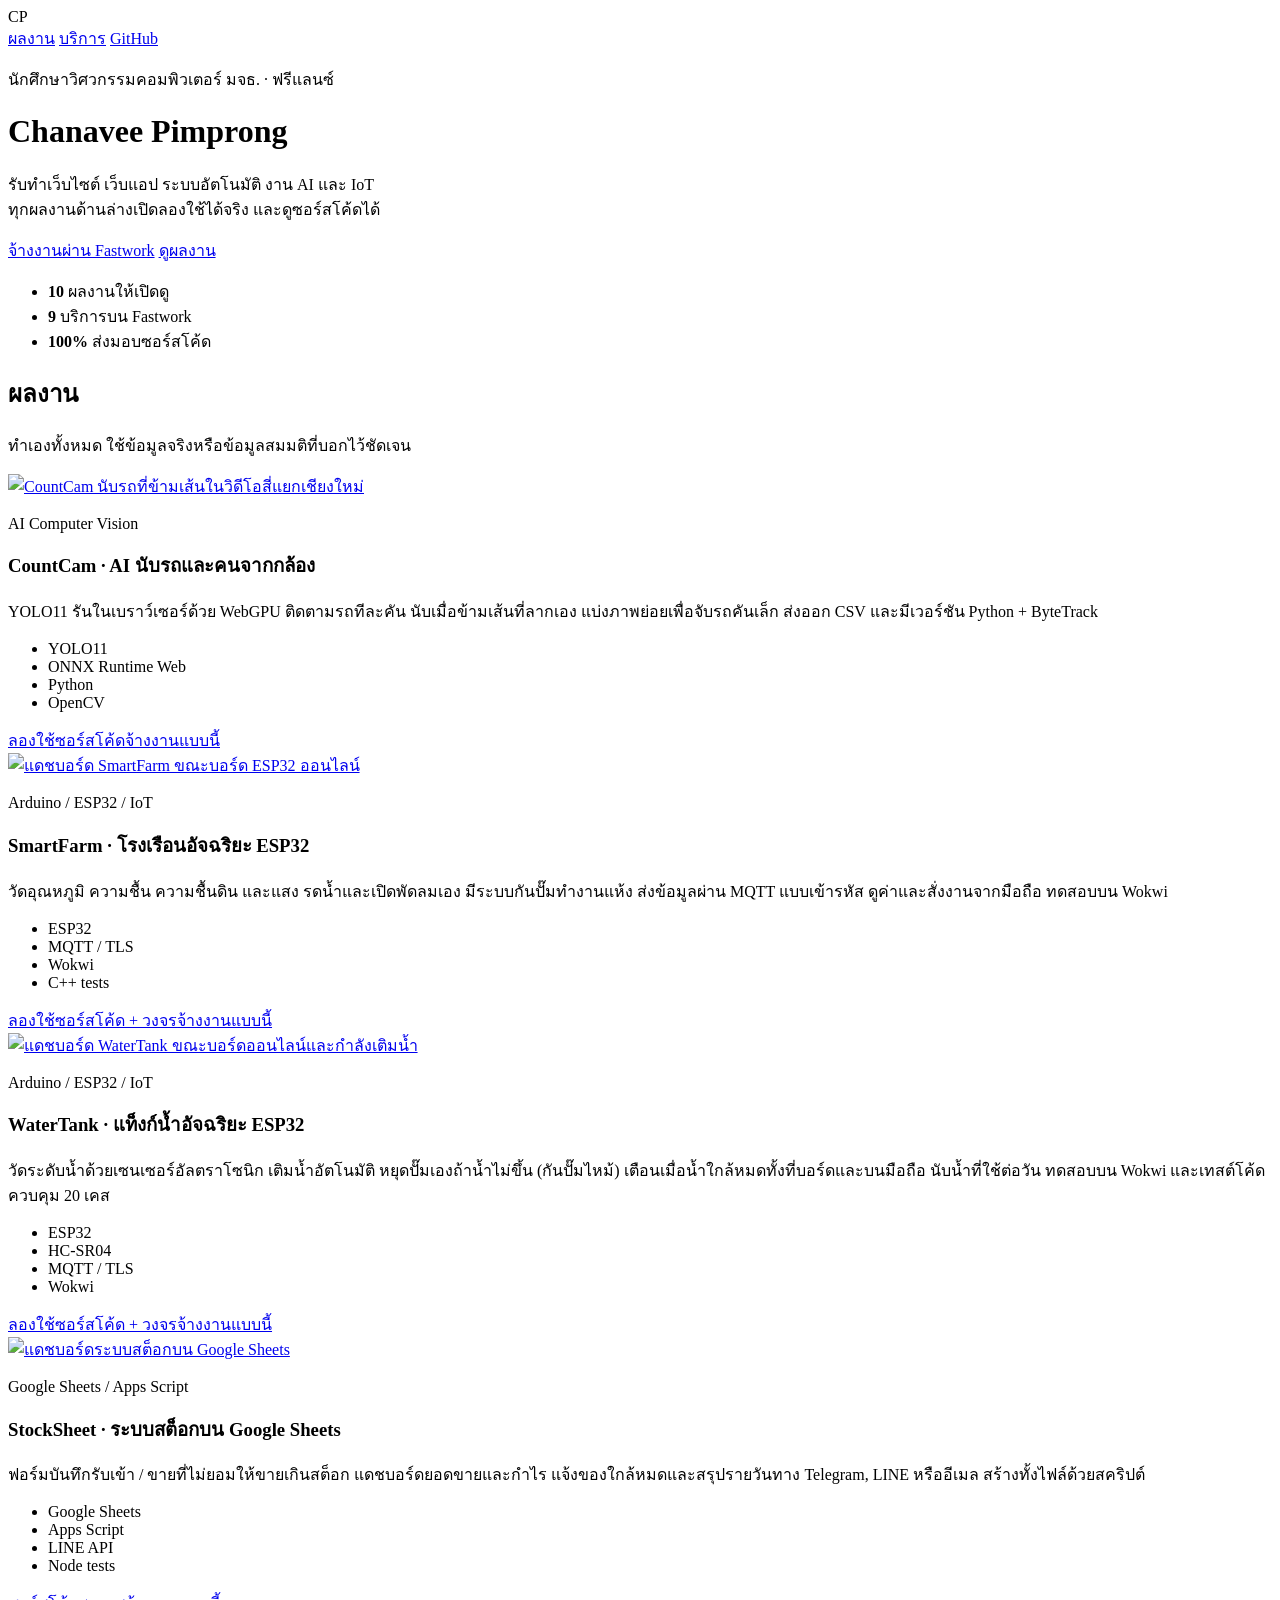
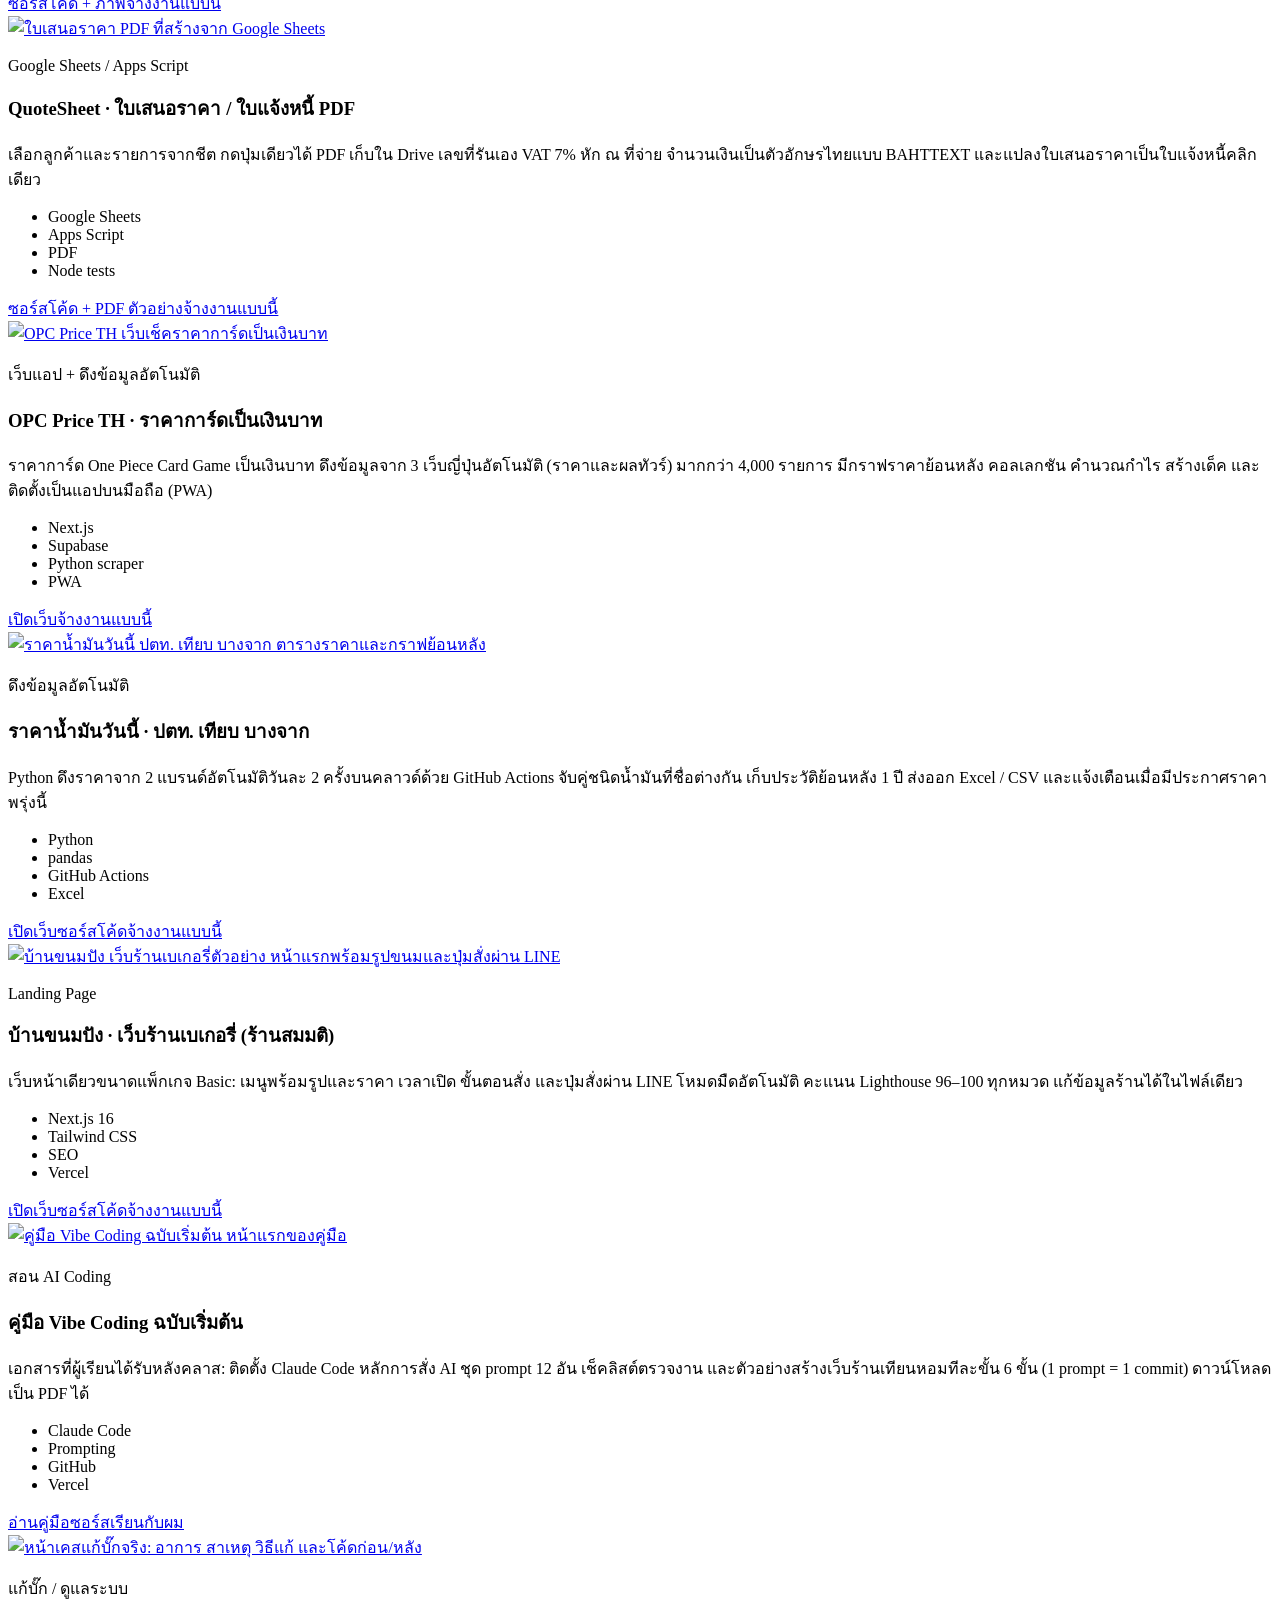
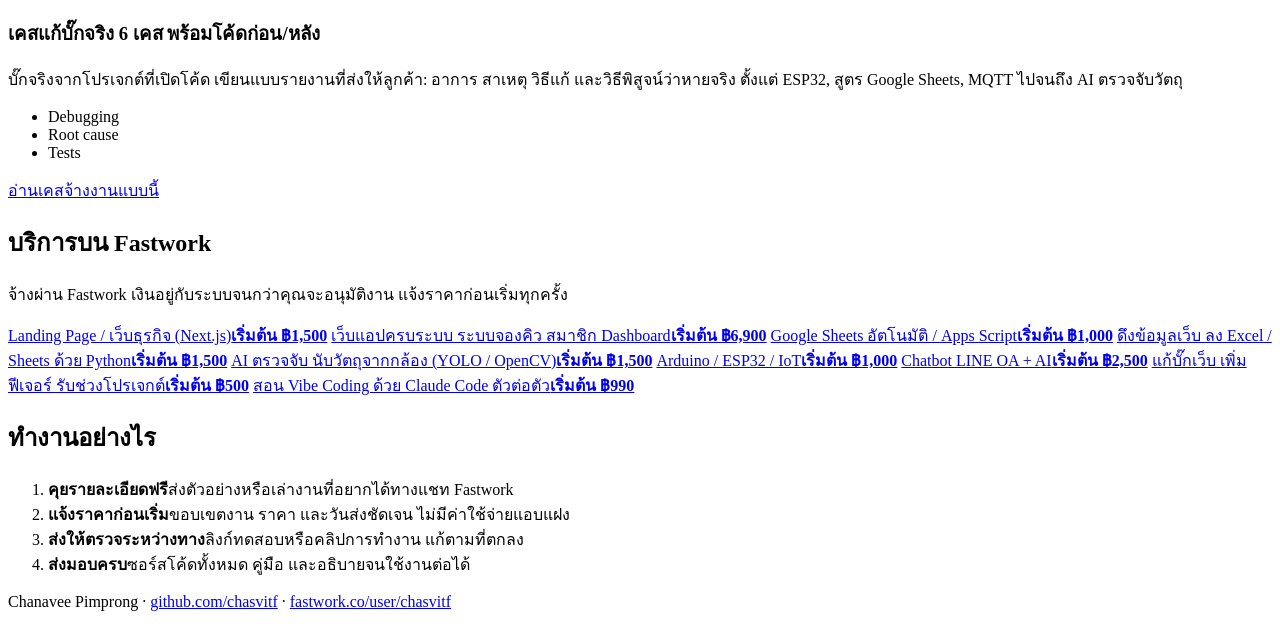
==== commit 44415085: "Add QuoteSheet card (10 projects)" ====
--- a/public/index.html
+++ b/public/index.html
@@ -52,7 +52,7 @@
         <a class="btn" href="#work">ดูผลงาน</a>
       </div>
       <ul class="facts">
-        <li><b>9</b> ผลงานให้เปิดดู</li>
+        <li><b>10</b> ผลงานให้เปิดดู</li>
         <li><b>9</b> บริการบน Fastwork</li>
         <li><b>100%</b> ส่งมอบซอร์สโค้ด</li>
       </ul>
@@ -102,6 +102,16 @@
             <p>ฟอร์มบันทึกรับเข้า / ขายที่ไม่ยอมให้ขายเกินสต็อก แดชบอร์ดยอดขายและกำไร แจ้งของใกล้หมดและสรุปรายวันทาง Telegram, LINE หรืออีเมล สร้างทั้งไฟล์ด้วยสคริปต์</p>
             <ul class="chips"><li>Google Sheets</li><li>Apps Script</li><li>LINE API</li><li>Node tests</li></ul>
             <div class="actions"><a href="https://github.com/chasvitf/stocksheet" target="_blank" rel="noopener">ซอร์สโค้ด + ภาพ</a><a href="https://fastwork.co/user/chasvitf/rpa-41161694" target="_blank" rel="noopener">จ้างงานแบบนี้</a></div>
+          </div>
+        </article>
+        <article class="card">
+          <a class="shot" href="https://github.com/chasvitf/quotesheet" target="_blank" rel="noopener"><img src="/img/quotesheet.jpg" alt="ใบเสนอราคา PDF ที่สร้างจาก Google Sheets" loading="lazy"></a>
+          <div class="body">
+            <p class="tag">Google Sheets / Apps Script</p>
+            <h3>QuoteSheet · ใบเสนอราคา / ใบแจ้งหนี้ PDF</h3>
+            <p>เลือกลูกค้าและรายการจากชีต กดปุ่มเดียวได้ PDF เก็บใน Drive เลขที่รันเอง VAT 7% หัก ณ ที่จ่าย จำนวนเงินเป็นตัวอักษรไทยแบบ BAHTTEXT และแปลงใบเสนอราคาเป็นใบแจ้งหนี้คลิกเดียว</p>
+            <ul class="chips"><li>Google Sheets</li><li>Apps Script</li><li>PDF</li><li>Node tests</li></ul>
+            <div class="actions"><a href="https://github.com/chasvitf/quotesheet" target="_blank" rel="noopener">ซอร์สโค้ด + PDF ตัวอย่าง</a><a href="https://fastwork.co/user/chasvitf/rpa-41161694" target="_blank" rel="noopener">จ้างงานแบบนี้</a></div>
           </div>
         </article>
         <article class="card">
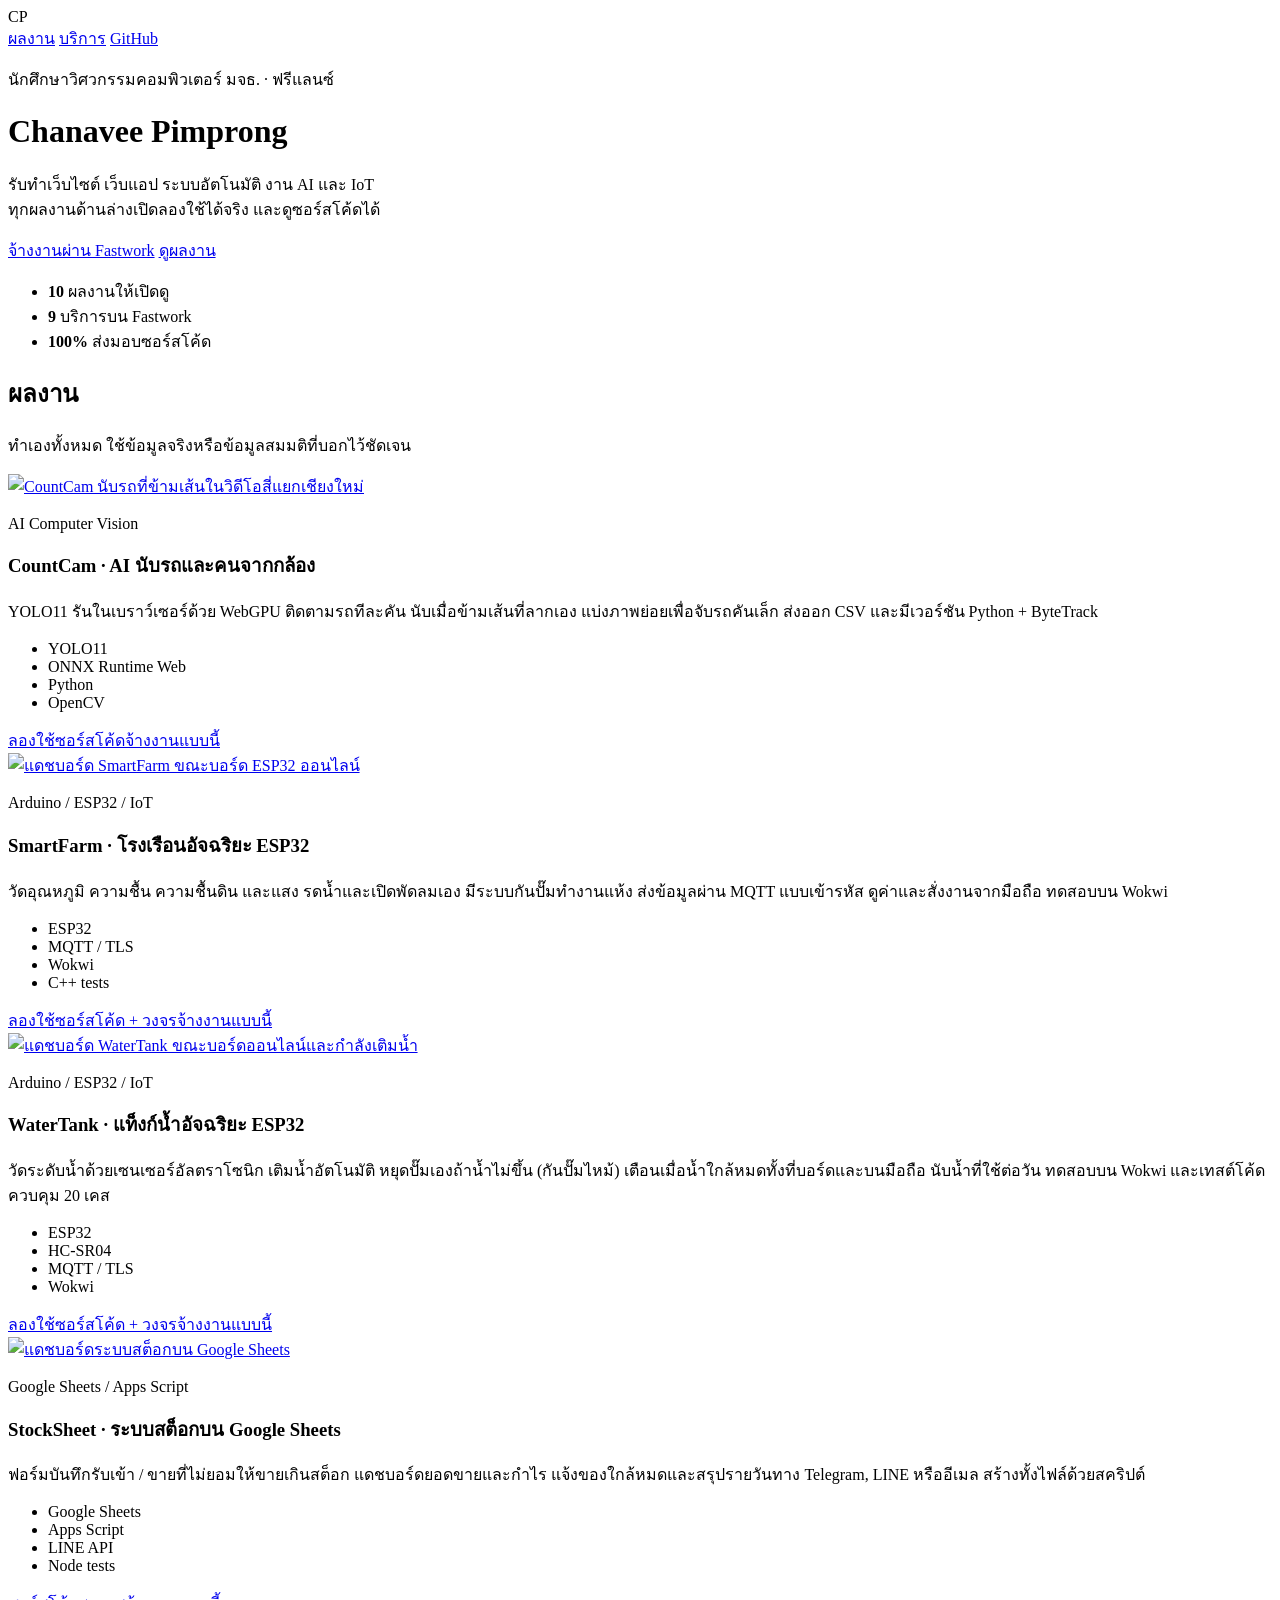
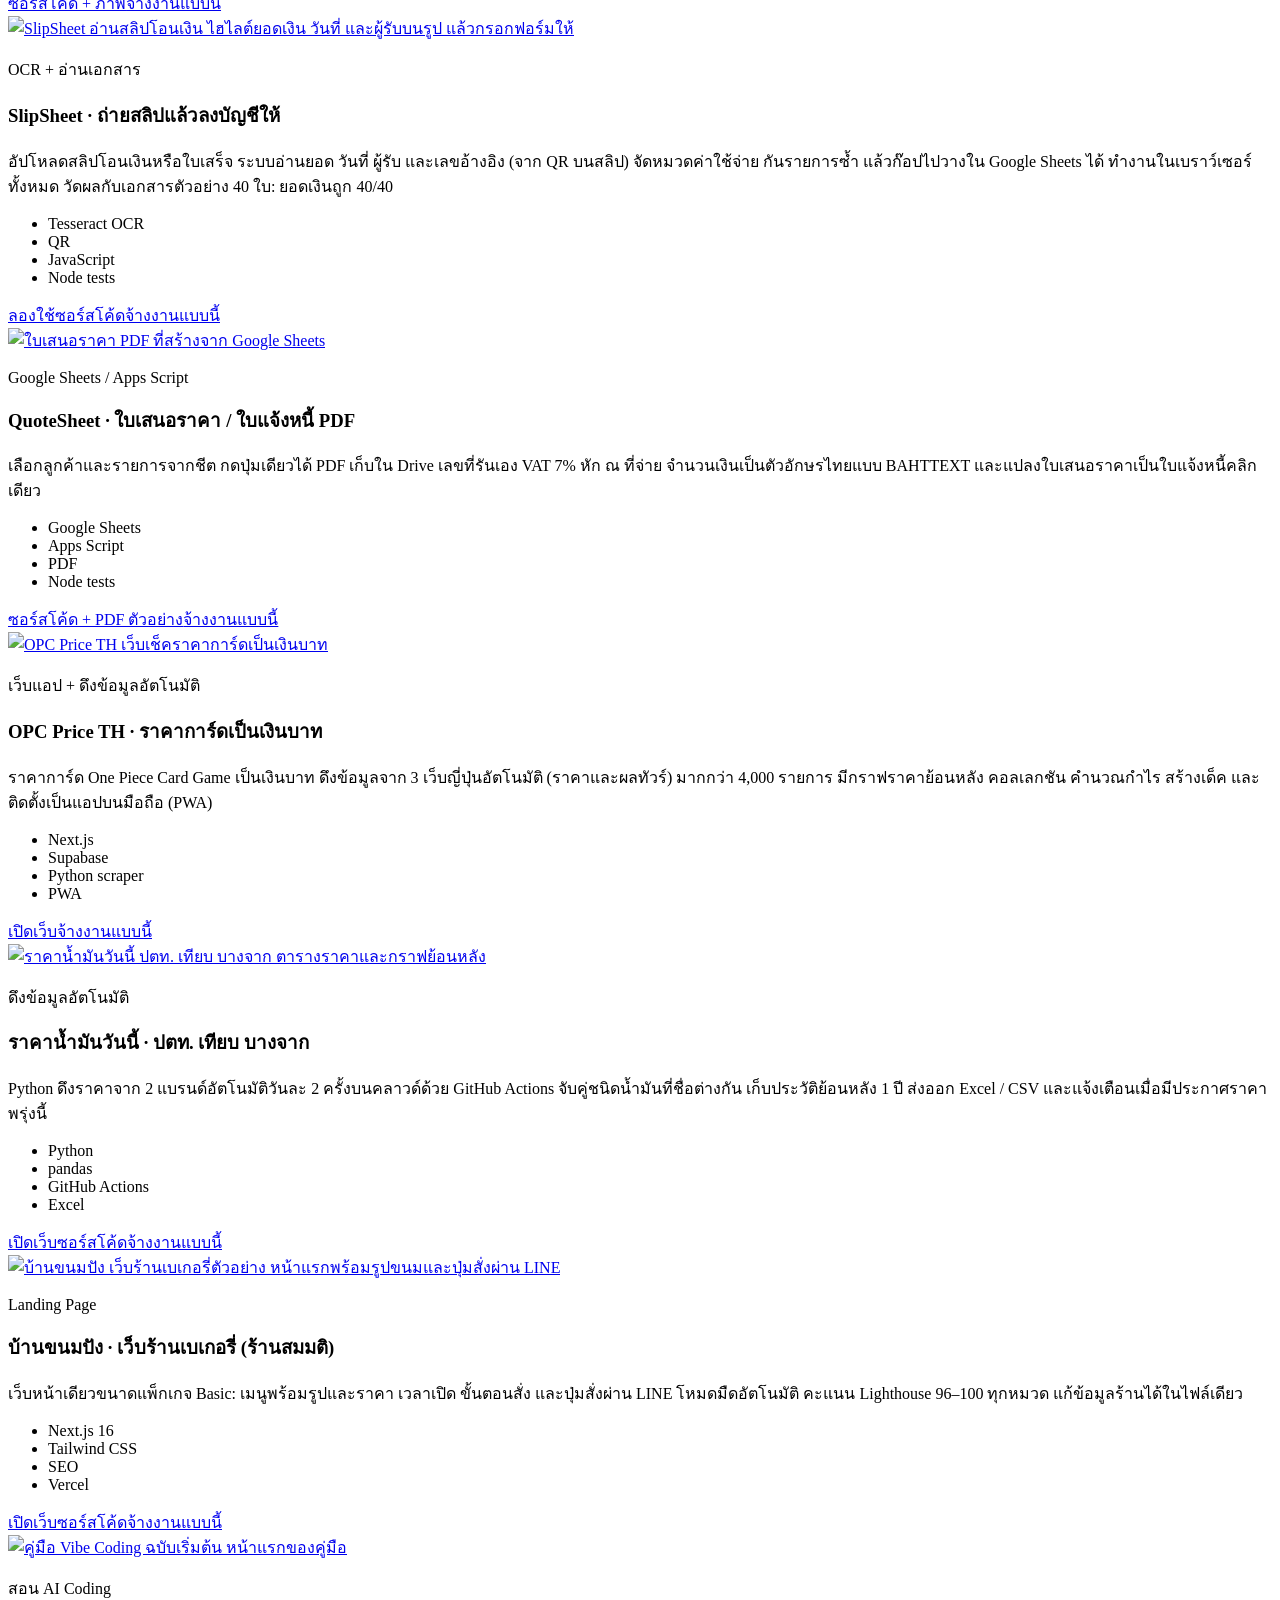
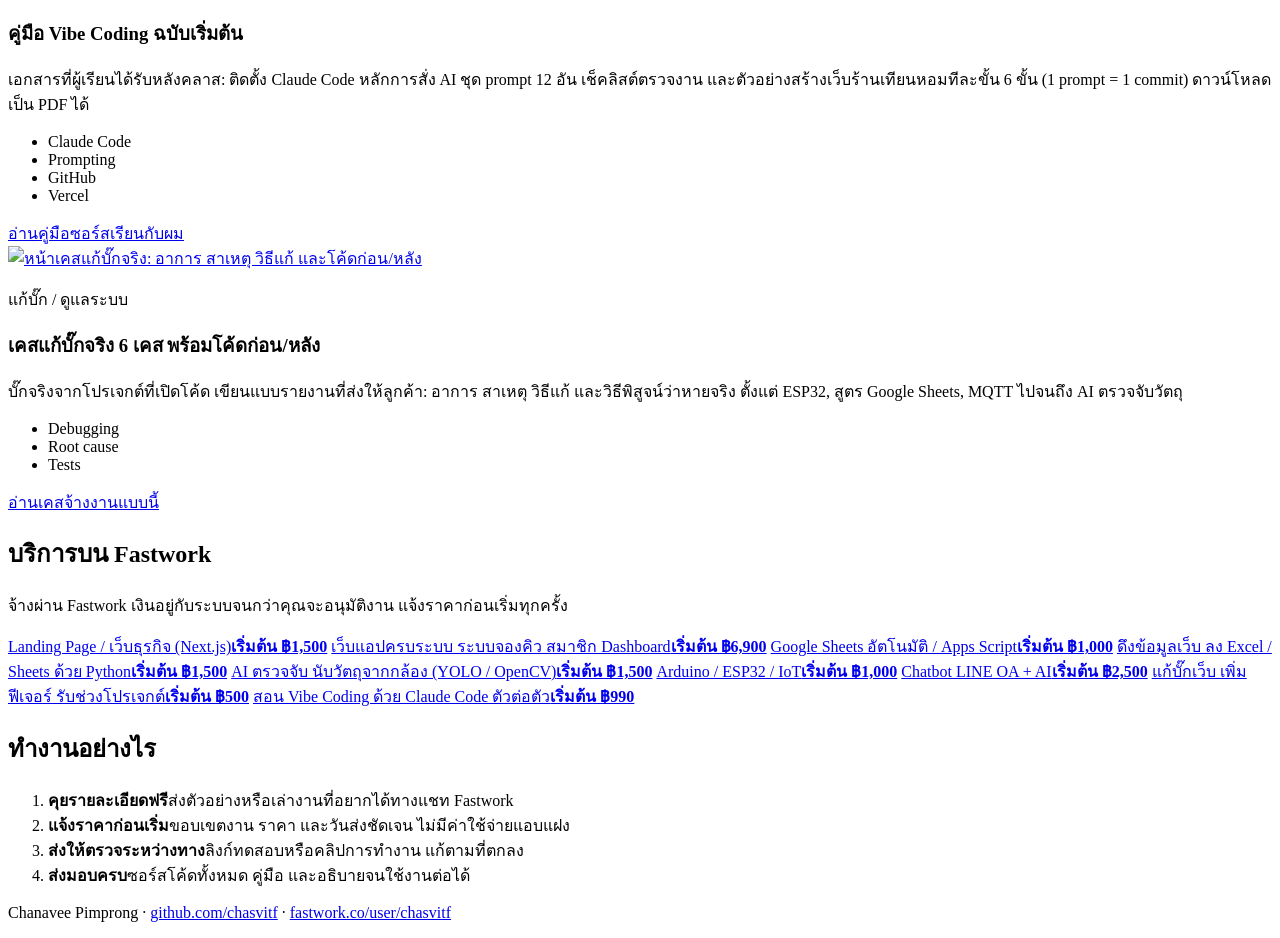
==== commit 6edc9008: "Add SlipSheet card (11 projects) Co-Authored-By: Claude Opus 5.5 <noreply@anthropic.com> Claude-Sess" ====
--- a/public/index.html
+++ b/public/index.html
@@ -105,6 +105,16 @@
           </div>
         </article>
         <article class="card">
+          <a class="shot" href="https://slipsheet-th.vercel.app" target="_blank" rel="noopener"><img src="/img/slipsheet.jpg" alt="SlipSheet อ่านสลิปโอนเงิน ไฮไลต์ยอดเงิน วันที่ และผู้รับบนรูป แล้วกรอกฟอร์มให้" loading="lazy"></a>
+          <div class="body">
+            <p class="tag">OCR + อ่านเอกสาร</p>
+            <h3>SlipSheet · ถ่ายสลิปแล้วลงบัญชีให้</h3>
+            <p>อัปโหลดสลิปโอนเงินหรือใบเสร็จ ระบบอ่านยอด วันที่ ผู้รับ และเลขอ้างอิง (จาก QR บนสลิป) จัดหมวดค่าใช้จ่าย กันรายการซ้ำ แล้วก๊อปไปวางใน Google Sheets ได้ ทำงานในเบราว์เซอร์ทั้งหมด วัดผลกับเอกสารตัวอย่าง 40 ใบ: ยอดเงินถูก 40/40</p>
+            <ul class="chips"><li>Tesseract OCR</li><li>QR</li><li>JavaScript</li><li>Node tests</li></ul>
+            <div class="actions"><a href="https://slipsheet-th.vercel.app" target="_blank" rel="noopener">ลองใช้</a><a href="https://github.com/chasvitf/slipsheet" target="_blank" rel="noopener">ซอร์สโค้ด</a><a href="https://fastwork.co/user/chasvitf/data-science-76171719" target="_blank" rel="noopener">จ้างงานแบบนี้</a></div>
+          </div>
+        </article>
+        <article class="card">
           <a class="shot" href="https://github.com/chasvitf/quotesheet" target="_blank" rel="noopener"><img src="/img/quotesheet.jpg" alt="ใบเสนอราคา PDF ที่สร้างจาก Google Sheets" loading="lazy"></a>
           <div class="body">
             <p class="tag">Google Sheets / Apps Script</p>
